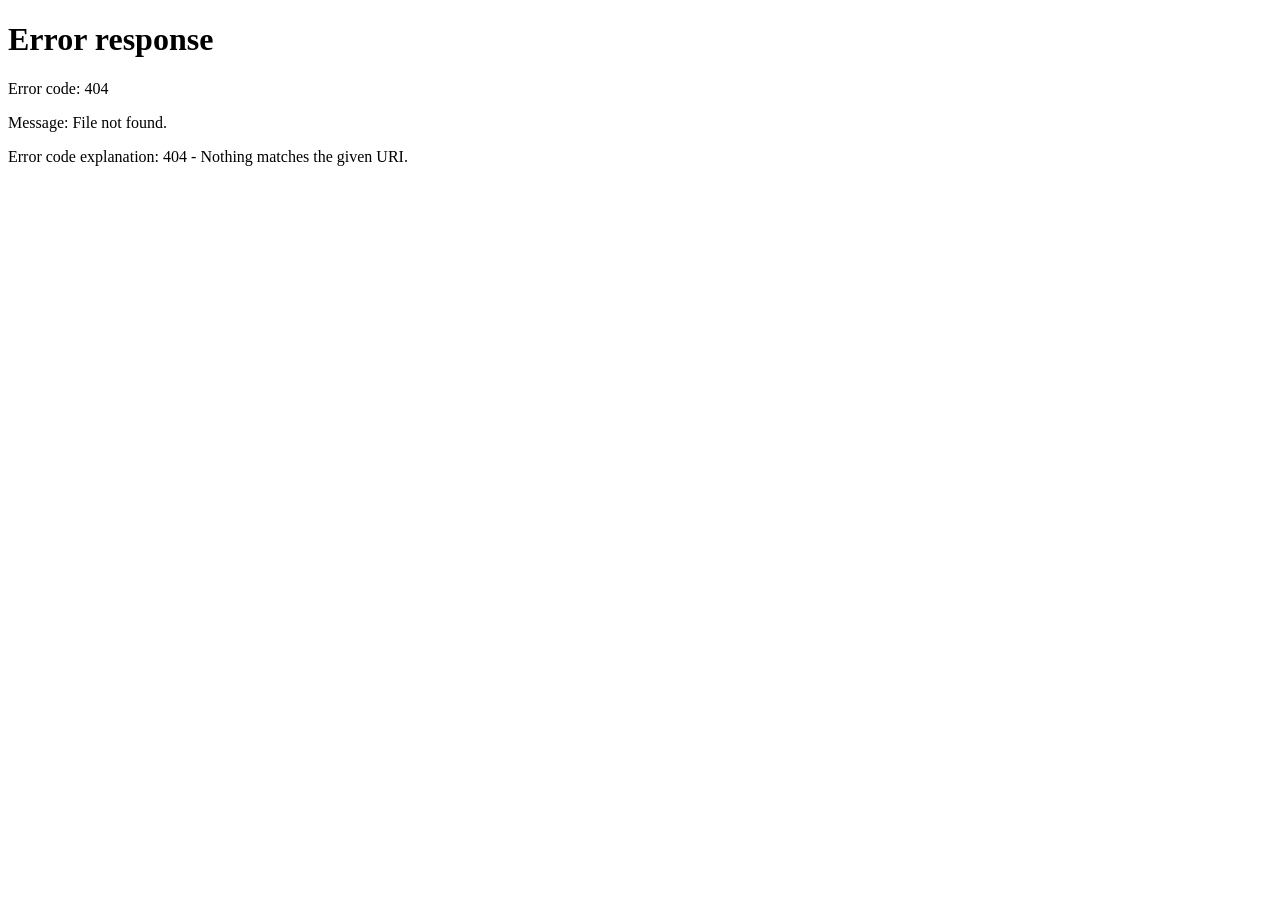
==== index.html @ 250879d9 "M154: Shift to Vertex AI Gemini 3.8 Flash, enforce dual-tier sliding window rate limits, and enable " ====
<!DOCTYPE html>
<html lang="en">

<head>
    <script src="gate-guard.js"></script>
    <meta charset="UTF-8">
    <meta name="viewport" content="width=device-width, initial-scale=1.0">
    <title>NerdTutors | Grade 12 Economics Tests</title>
    <link rel="preconnect" href="https://fonts.googleapis.com">
    <link rel="preconnect" href="https://fonts.gstatic.com" crossorigin>
    <link
        href="https://fonts.googleapis.com/css2?family=Inter:wght@300;400;500;600;700;800;900&family=Poppins:wght@400;500;600;700;800&display=swap"
        rel="stylesheet">
    <link rel="stylesheet" href="index.css">
</head>

<body>
    <!-- Login Modal Popup -->
    <div id="loginModal" class="login-modal hidden">
        <div class="modal-overlay" onclick="closeLoginModal()"></div>
        <div class="modal-container">
            <!-- Left Visual Side -->
            <div class="modal-visual">
                <div class="modal-3d-scene">
                    <div class="modal-shape modal-cube">
                        <div class="cube-face"></div>
                        <div class="cube-face"></div>
                        <div class="cube-face"></div>
                        <div class="cube-face"></div>
                        <div class="cube-face"></div>
                        <div class="cube-face"></div>
                    </div>
                    <div class="modal-shape modal-sphere"></div>
                    <div class="modal-shape modal-ring"></div>
                </div>

                <div class="modal-visual-content">
                    <div class="modal-visual-icon">🎓</div>
                    <h2>Welcome to NerdTutors</h2>
                    <p>Your gateway to mastering Grade 12 Economics with confidence</p>

                    <div class="modal-visual-features">
                        <div class="modal-feature-item">
                            <div class="modal-feature-icon">✓</div>
                            <span>AI-Powered Scanner</span>
                        </div>
                        <div class="modal-feature-item">
                            <div class="modal-feature-icon">✓</div>
                            <span>Handwriting Recognition</span>
                        </div>
                        <div class="modal-feature-item">
                            <div class="modal-feature-icon">✓</div>
                            <span>Detailed Rubric Evaluation</span>
                        </div>
                        <div class="modal-feature-item">
                            <div class="modal-feature-icon">✓</div>
                            <span>Track Scanned Marks</span>
                        </div>
                    </div>
                </div>
            </div>

            <!-- Right Form Side -->
            <div class="modal-content">
                <button class="modal-close-btn" onclick="closeLoginModal()">×</button>

                <div class="modal-header">
                    <h2>Sign In</h2>
                    <p>Continue your learning journey</p>
                </div>

                <div id="modalMessage" class="modal-message hidden"></div>

                <!-- Login Form -->
                <form id="modalLoginForm" class="modal-form">
                    <div class="input-group">
                        <label>Email Address</label>
                        <div class="input-wrapper">
                            <input type="email" id="modalEmail" placeholder="you@example.com" required>
                            <svg class="input-icon" width="20" height="20" viewBox="0 0 24 24" fill="none"
                                stroke="currentColor" stroke-width="2">
                                <path d="M4 4h16c1.1 0 2 .9 2 2v12c0 1.1-.9 2-2 2H4c-1.1 0-2-.9-2-2V6c0-1.1.9-2 2-2z">
                                </path>
                                <polyline points="22,6 12,13 2,6"></polyline>
                            </svg>
                        </div>
                    </div>
                    <div class="input-group">
                        <label>Password</label>
                        <div class="input-wrapper">
                            <input type="password" id="modalPassword" placeholder="Enter your password" required>
                            <svg class="input-icon" width="20" height="20" viewBox="0 0 24 24" fill="none"
                                stroke="currentColor" stroke-width="2">
                                <rect x="3" y="11" width="18" height="11" rx="2" ry="2"></rect>
                                <path d="M7 11V7a5 5 0 0 1 10 0v4"></path>
                            </svg>
                        </div>
                    </div>
                    <button type="submit" class="modal-btn-primary">
                        <span>Sign In</span>
                        <div class="btn-loader hidden"></div>
                    </button>
                </form>


                <p class="modal-footer-text">Don't have an account? <a href="#" onclick="showSignupForm()">Create
                        one</a></p>
            </div>
        </div>
    </div>

    <!-- Account Modal -->
    <div id="accountModal" class="account-modal hidden">
        <div class="modal-overlay" onclick="closeAccountModal()"></div>
        <div class="account-modal-container">
            <div class="account-header">
                <div class="account-header-decor">
                    <div class="account-decor-circle"></div>
                    <div class="account-decor-circle"></div>
                    <div class="account-decor-circle"></div>
                </div>
                <button class="account-close-btn" onclick="closeAccountModal()">×</button>
                <div class="account-header-content">
                    <div class="account-avatar" id="accountAvatar">
                        <span class="account-avatar-placeholder" id="accountAvatarPlaceholder">U</span>
                    </div>
                    <h3 class="account-name" id="accountName">User Name</h3>
                    <p class="account-email" id="accountEmail">user@example.com</p>
                </div>
            </div>

            <div class="account-body">
                <div class="account-stats">
                    <div class="account-stat-card">
                        <div class="account-stat-value" id="accountTestsTaken">0</div>
                        <div class="account-stat-label">Tests Taken</div>
                    </div>
                    <div class="account-stat-card">
                        <div class="account-stat-value" id="accountAvgScore">0%</div>
                        <div class="account-stat-label">Avg Score</div>
                    </div>
                    <div class="account-stat-card">
                        <div class="account-stat-value" id="accountStreak">0</div>
                        <div class="account-stat-label">Day Streak</div>
                    </div>
                </div>

                <div class="account-menu">
                    <a href="ocr-scan.html" class="account-menu-item">
                        <div class="account-menu-icon green">
                            <svg width="20" height="20" viewBox="0 0 24 24" fill="none" stroke="currentColor"
                                stroke-width="2">
                                <path
                                    d="M9 5H7a2 2 0 00-2 2v12a2 2 0 002 2h10a2 2 0 002-2V7a2 2 0 00-2-2h-2M9 5a2 2 0 002 2h2a2 2 0 002-2M9 5a2 2 0 012-2h2a2 2 0 012 2m-6 9l2 2 4-4" />
                            </svg>
                        </div>
                        <div class="account-menu-text">
                            <div class="account-menu-title">Scan an Exam</div>
                            <div class="account-menu-desc">Evaluate handwritten answers now</div>
                        </div>
                        <svg class="account-menu-arrow" width="20" height="20" viewBox="0 0 24 24" fill="none"
                            stroke="currentColor" stroke-width="2">
                            <path d="M9 18l6-6-6-6" />
                        </svg>
                    </a>

                    <a href="results.html" class="account-menu-item">
                        <div class="account-menu-icon orange">
                            <svg width="20" height="20" viewBox="0 0 24 24" fill="none" stroke="currentColor"
                                stroke-width="2">
                                <path d="M9 12l2 2 4-4m6 2a9 9 0 11-18 0 9 9 0 0118 0z" />
                            </svg>
                        </div>
                        <div class="account-menu-text">
                            <div class="account-menu-title">My Results</div>
                            <div class="account-menu-desc">View past test results</div>
                        </div>
                        <svg class="account-menu-arrow" width="20" height="20" viewBox="0 0 24 24" fill="none"
                            stroke="currentColor" stroke-width="2">
                            <path d="M9 18l6-6-6-6" />
                        </svg>
                    </a>
                </div>

                <button class="account-logout-btn" onclick="handleLogout()">
                    <svg width="20" height="20" viewBox="0 0 24 24" fill="none" stroke="currentColor" stroke-width="2">
                        <path
                            d="M17 16l4-4m0 0l-4-4m4 4H7m6 4v1a3 3 0 01-3 3H6a3 3 0 01-3-3V7a3 3 0 013-3h4a3 3 0 013 3v1" />
                    </svg>
                    Sign Out
                </button>
            </div>
        </div>
    </div>

    <!-- Navigation -->
    <nav class="navbar" id="navbar">
        <div class="navbar-container">
            <a href="#home" class="navbar-brand">
                <div class="brand-icon">🎓</div>
                <div class="brand-text">
                    <span class="brand-name">NerdTutors</span>
                    <span class="brand-tagline">GRADE 12 ECONOMICS</span>
                </div>
            </a>

            <div class="navbar-actions" id="navbarActions">
                <!-- Logged Out State -->
                <div id="loggedOutButtons">
                    <button class="btn btn-ghost" id="loginBtn">Login</button>
                    <button class="btn btn-primary" id="getStartedBtn">Get Started</button>
                </div>
                <!-- Logged In State -->
                <button class="account-btn hidden" id="accountBtn" onclick="showAccountModal()">
                    <div class="account-btn-avatar" id="navAvatarContainer">
                        <span id="navAvatarPlaceholder">U</span>
                    </div>
                    <span class="account-btn-name" id="navUserName">User</span>
                    <svg class="account-btn-dropdown" width="16" height="16" viewBox="0 0 24 24" fill="none"
                        stroke="currentColor" stroke-width="2">
                        <path d="M6 9l6 6 6-6" />
                    </svg>
                </button>
            </div>

            <button class="mobile-toggle" id="mobileToggle">
                <span></span>
                <span></span>
                <span></span>
            </button>
        </div>
    </nav>

    <!-- Overlay for mobile menu -->
    <div class="overlay" id="overlay"></div>

    <!-- Decorative Floating Shapes -->
    <div class="floating-shapes">
        <div class="floating-shape shape-1"></div>
        <div class="floating-shape shape-2"></div>
        <div class="floating-shape shape-3"></div>
    </div>

    <!-- Custom CSS for Revamped Hero Layout -->
    <style>
        .main-content {
            padding-top: 6rem;
            padding-bottom: 6rem;
        }
        @keyframes scanAnimation {
            0% { top: 5%; opacity: 0; }
            10% { opacity: 1; }
            90% { opacity: 1; }
            100% { top: 95%; opacity: 0; }
        }
        @media (max-width: 968px) {
            .main-container {
                flex-direction: column !important;
                text-align: center;
                gap: 3rem !important;
                padding: 1rem !important;
            }
            .hero-info {
                align-items: center !important;
                text-align: center !important;
            }
            .hero-features {
                align-items: flex-start;
                max-width: 500px;
                margin: 0 auto 2rem auto;
            }
        }
    </style>

    <!-- Main Content Section -->
    <main class="main-content" id="home">
        <div class="main-container" style="display: flex; flex-direction: row; align-items: center; justify-content: space-between; gap: 4rem; max-width: 1200px; width: 100%; padding: 2rem 0;">
            <!-- Left Side: Hero Info -->
            <div class="hero-info" style="flex: 1.1; display: flex; flex-direction: column; align-items: flex-start; text-align: left;">
                <div class="header-badge" style="margin-bottom: 1.5rem;">
                    <span class="badge-icon">🎓</span>
                    <span>NerdTutors AI Evaluation</span>
                </div>
                <h1 class="page-title" style="margin-bottom: 1.5rem; line-height: 1.15; font-size: clamp(2.2rem, 4.5vw, 3.5rem); font-weight: 800;">
                    AI-Powered <span class="text-gradient">Handwritten</span> Exam Grading
                </h1>
                <p class="page-description" style="margin-bottom: 2rem; max-width: 100%; font-size: 1.15rem; line-height: 1.6; color: var(--gray);">
                    Upload photos of your handwritten answer sheets. Our advanced AI instantly transcribes your handwriting, calculates scores, and provides detailed suggestions mapped strictly to official grading rubrics.
                </p>
                
                <div class="hero-features" style="display: flex; flex-direction: column; gap: 1rem; margin-bottom: 2.5rem; width: 100%;">
                    <div style="display: flex; align-items: center; gap: 0.75rem; font-size: 1.05rem; color: var(--dark-light);">
                        <span style="background: #e0e7ff; color: #4f46e5; border-radius: 50%; width: 28px; height: 28px; display: flex; align-items: center; justify-content: center; font-weight: bold; flex-shrink: 0; font-size: 0.9rem;">✓</span>
                        <span><strong>Instant Scan:</strong> Snap photos of your sheets and upload them directly</span>
                    </div>
                    <div style="display: flex; align-items: center; gap: 0.75rem; font-size: 1.05rem; color: var(--dark-light);">
                        <span style="background: #e0e7ff; color: #4f46e5; border-radius: 50%; width: 28px; height: 28px; display: flex; align-items: center; justify-content: center; font-weight: bold; flex-shrink: 0; font-size: 0.9rem;">✓</span>
                        <span><strong>Handwriting Transcription:</strong> AI transcribes cursive or printed text automatically</span>
                    </div>
                    <div style="display: flex; align-items: center; gap: 0.75rem; font-size: 1.05rem; color: var(--dark-light);">
                        <span style="background: #e0e7ff; color: #4f46e5; border-radius: 50%; width: 28px; height: 28px; display: flex; align-items: center; justify-content: center; font-weight: bold; flex-shrink: 0; font-size: 0.9rem;">✓</span>
                        <span><strong>Rubric Evaluation:</strong> Scores are mapped strictly to the marking scheme</span>
                    </div>
                </div>

                <a href="ocr-scan.html" class="btn btn-primary" style="padding: 1rem 2.5rem; font-size: 1.1rem; border-radius: 14px; background: linear-gradient(135deg, #4f46e5 0%, #3b82f6 100%); text-decoration: none; display: inline-flex; align-items: center; gap: 0.75rem; box-shadow: 0 10px 20px rgba(79, 70, 229, 0.3); transition: all 0.2s ease;">
                    <span>Start Evaluating Answer Sheet</span>
                    <svg width="20" height="20" viewBox="0 0 24 24" fill="none" stroke="currentColor" stroke-width="2.5">
                        <path d="M5 12h14M12 5l7 7-7 7" />
                    </svg>
                </a>
            </div>

            <!-- Right Side: Beautiful App Preview Mockup -->
            <div class="hero-visual" style="flex: 0.9; position: relative; display: flex; justify-content: center; align-items: center; padding: 2rem 0;">
                <!-- Decorative glow backdrops -->
                <div style="position: absolute; width: 400px; height: 400px; background: radial-gradient(circle, rgba(99,102,241,0.15) 0%, transparent 70%); filter: blur(30px); z-index: -1;"></div>
                
                <!-- Main Mockup Container -->
                <div style="background: white; border: 1px solid #edf2f7; border-radius: 24px; padding: 2rem; box-shadow: var(--shadow-xl); width: 100%; max-width: 440px; position: relative; overflow: hidden; transform: rotate(1deg); transition: all 0.3s ease;">
                    
                    <!-- App Interface Header -->
                    <div style="display: flex; justify-content: space-between; align-items: center; margin-bottom: 1.5rem; border-bottom: 1px solid #f1f5f9; padding-bottom: 1rem;">
                        <div style="display: flex; gap: 0.35rem;">
                            <span style="width: 10px; height: 10px; border-radius: 50%; background: #ef4444;"></span>
                            <span style="width: 10px; height: 10px; border-radius: 50%; background: #f59e0b;"></span>
                            <span style="width: 10px; height: 10px; border-radius: 50%; background: #10b981;"></span>
                        </div>
                        <span style="background: #e0e7ff; color: #4f46e5; font-size: 0.75rem; font-weight: 700; padding: 0.25rem 0.6rem; border-radius: 20px; letter-spacing: 0.5px;">AI SCANNER ACTIVE</span>
                    </div>

                    <!-- Simulated Paper Scan Section -->
                    <div style="background: #fcfcf9; border: 1px dashed #cbd5e1; border-radius: 12px; padding: 1.25rem; margin-bottom: 1.5rem; position: relative; overflow: hidden;">
                        <!-- Scan effect line -->
                        <div style="position: absolute; left: 0; right: 0; height: 3px; background: linear-gradient(90deg, transparent, #4f46e5, transparent); top: 0%; animation: scanAnimation 3.5s linear infinite;"></div>
                        
                        <div style="font-family: 'Courier New', Courier, monospace; color: #475569; font-size: 0.85rem; line-height: 1.45;">
                            <div style="font-weight: bold; border-bottom: 1px solid #e2e8f0; padding-bottom: 0.25rem; margin-bottom: 0.5rem; color: #64748b; font-family: sans-serif;">Student's Answer Sheet:</div>
                            <span style="text-decoration: underline; text-decoration-color: #cbd5e0; text-underline-offset: 4px;">Crowding out refers to when the government borrows money to finance spending, which raises interest rates. Higher interest rates then reduce private investment because borrowing becomes too expensive for companies.</span>
                        </div>
                    </div>

                    <!-- Simulated Evaluation Result Card -->
                    <div style="background: #eff6ff; border: 1px solid #bfdbfe; border-radius: 16px; padding: 1.25rem; box-shadow: 0 8px 16px rgba(59, 130, 246, 0.12); transform: rotate(-2deg) translateY(10px) translateX(-10px); z-index: 2; border-left: 5px solid #3b82f6;">
                        <div style="display: flex; justify-content: space-between; align-items: center; margin-bottom: 0.75rem;">
                            <strong style="color: #1e3a8a; font-size: 0.9rem; font-family: 'Poppins', sans-serif;">🤖 AI Rubric Analysis</strong>
                            <span style="background: #dbeafe; color: #1e40af; font-weight: 800; font-size: 0.9rem; padding: 0.25rem 0.75rem; border-radius: 50px; white-space: nowrap;">3 / 3 Marks</span>
                        </div>
                        <p style="color: #1e3a8a; font-size: 0.825rem; line-height: 1.45; margin: 0;">
                            <strong>Feedback:</strong> Perfect definition. Correctly identified government borrowing, interest rate mechanism, and reduction in private investment.
                        </p>
                    </div>

                </div>
            </div>
        </div>
    </main>

    <!-- Footer -->
    <footer class="footer">
        <div class="footer-container">
            <div class="footer-content">
                <div class="footer-brand">
                    <div class="footer-logo">
                        <div class="footer-logo-icon">🎓</div>
                        <div class="footer-brand-name">NerdTutors</div>
                    </div>
                    <p class="footer-description">
                        Empowering Grade 12 students with comprehensive economics tests and intelligent practice
                        systems.
                    </p>
                </div>

                <div class="footer-column">
                    <h4>Quick Links</h4>
                    <div class="footer-links">
                        <a href="#home" class="footer-link">Home</a>
                        <a href="ocr-scan.html" class="footer-link">AI Scanner</a>
                        <a href="./admin.html" class="footer-link">Admin</a>
                    </div>
                </div>
            </div>

            <div class="footer-bottom">
                <p>&copy; 2025 NerdTutors. All rights reserved. Made with ❤️ for Economics Students.</p>
            </div>
        </div>
    </footer>

    <!-- JavaScript -->
    <script type="module" src="index.js"></script>
</body>

</html>
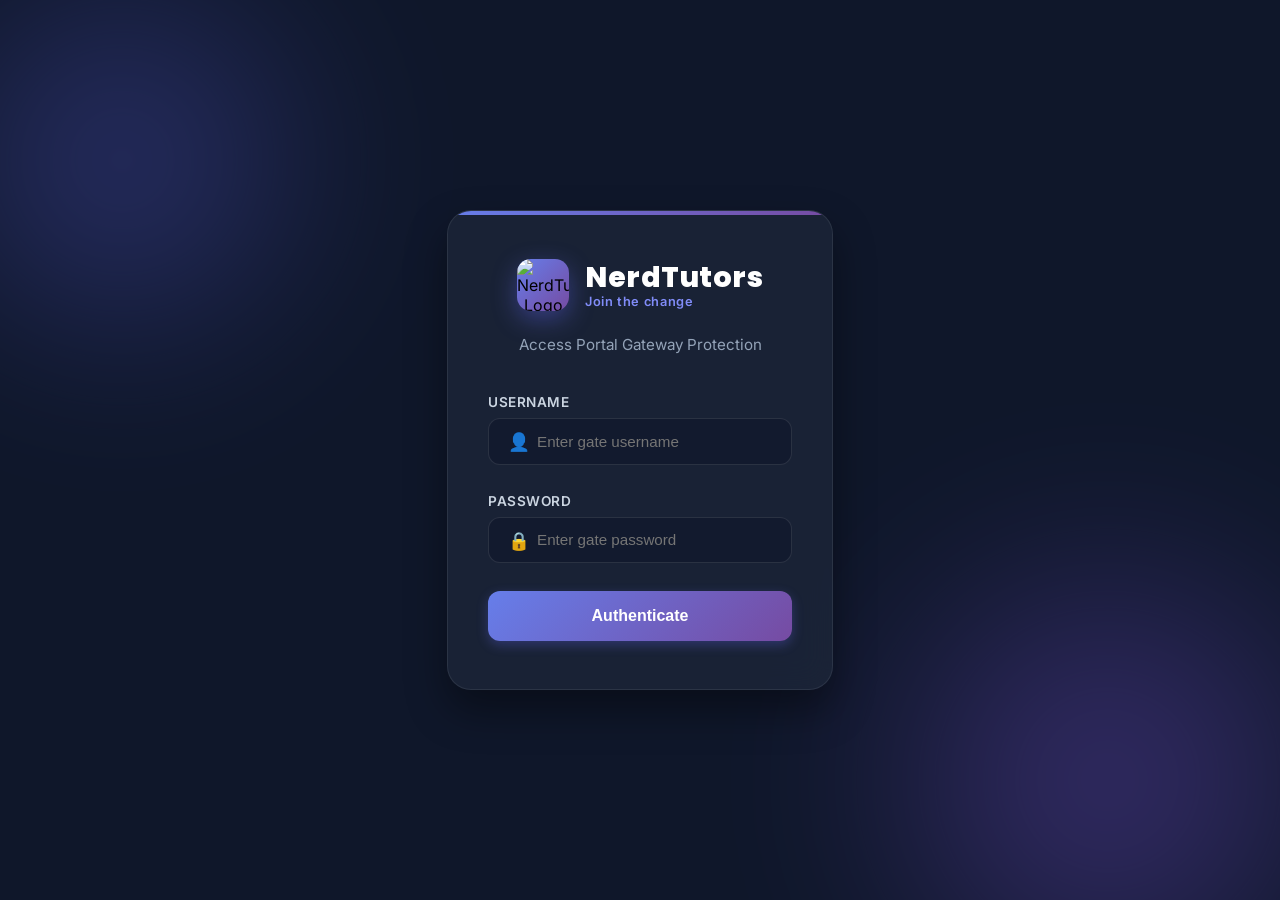
==== commit a476f6ef: "M180: Attempt site-wide branding and logo updates via upload" ====
--- a/index.html
+++ b/index.html
@@ -5,7 +5,8 @@
     <script src="gate-guard.js"></script>
     <meta charset="UTF-8">
     <meta name="viewport" content="width=device-width, initial-scale=1.0">
-    <title>NerdTutors | Grade 12 Economics Tests</title>
+    <title>NerdTutors | Join the change</title>
+    <link rel="icon" type="image/png" href="assets/images/logo.png">
     <link rel="preconnect" href="https://fonts.googleapis.com">
     <link rel="preconnect" href="https://fonts.gstatic.com" crossorigin>
     <link
@@ -35,9 +36,11 @@
                 </div>
 
                 <div class="modal-visual-content">
-                    <div class="modal-visual-icon">🎓</div>
+                    <div class="modal-visual-icon">
+                        <img src="assets/images/logo.png" alt="NerdTutors Logo" style="width: 72px; height: 72px; border-radius: 18px; box-shadow: 0 8px 24px rgba(0,0,0,0.25); object-fit: cover;">
+                    </div>
                     <h2>Welcome to NerdTutors</h2>
-                    <p>Your gateway to mastering Grade 12 Economics with confidence</p>
+                    <p>Join the change with confidence</p>
 
                     <div class="modal-visual-features">
                         <div class="modal-feature-item">
@@ -197,10 +200,12 @@
     <nav class="navbar" id="navbar">
         <div class="navbar-container">
             <a href="#home" class="navbar-brand">
-                <div class="brand-icon">🎓</div>
+                <div class="brand-icon">
+                    <img src="assets/images/logo.png" alt="NerdTutors Logo" class="brand-logo-img">
+                </div>
                 <div class="brand-text">
                     <span class="brand-name">NerdTutors</span>
-                    <span class="brand-tagline">GRADE 12 ECONOMICS</span>
+                    <span class="brand-tagline">Join the change</span>
                 </div>
             </a>
 
@@ -278,7 +283,7 @@
             <!-- Left Side: Hero Info -->
             <div class="hero-info" style="flex: 1.1; display: flex; flex-direction: column; align-items: flex-start; text-align: left;">
                 <div class="header-badge" style="margin-bottom: 1.5rem;">
-                    <span class="badge-icon">🎓</span>
+                    <span class="badge-icon"><img src="assets/images/logo.png" alt="Logo" style="width: 18px; height: 18px; border-radius: 4px; object-fit: cover; vertical-align: middle;"></span>
                     <span>NerdTutors AI Evaluation</span>
                 </div>
                 <h1 class="page-title" style="margin-bottom: 1.5rem; line-height: 1.15; font-size: clamp(2.2rem, 4.5vw, 3.5rem); font-weight: 800;">
@@ -362,7 +367,9 @@
             <div class="footer-content">
                 <div class="footer-brand">
                     <div class="footer-logo">
-                        <div class="footer-logo-icon">🎓</div>
+                        <div class="footer-logo-icon">
+                            <img src="assets/images/logo.png" alt="NerdTutors Logo" class="brand-logo-img">
+                        </div>
                         <div class="footer-brand-name">NerdTutors</div>
                     </div>
                     <p class="footer-description">
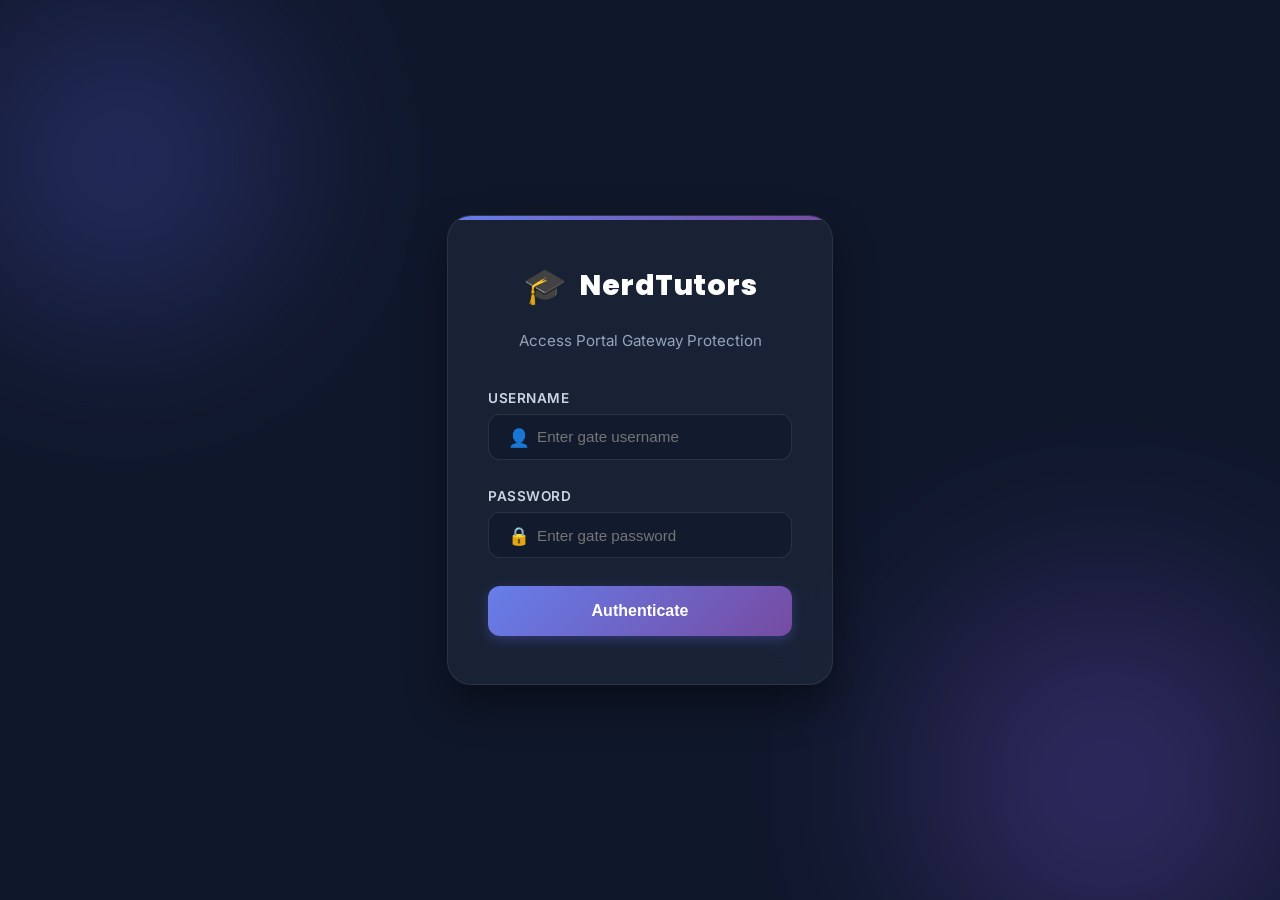
==== commit ca503381: "M181: Revert branding changes and restore clobbered Gate Keys & Matrix features" ====
--- a/index.html
+++ b/index.html
@@ -5,8 +5,7 @@
     <script src="gate-guard.js"></script>
     <meta charset="UTF-8">
     <meta name="viewport" content="width=device-width, initial-scale=1.0">
-    <title>NerdTutors | Join the change</title>
-    <link rel="icon" type="image/png" href="assets/images/logo.png">
+    <title>NerdTutors | Grade 12 Economics Tests</title>
     <link rel="preconnect" href="https://fonts.googleapis.com">
     <link rel="preconnect" href="https://fonts.gstatic.com" crossorigin>
     <link
@@ -36,11 +35,9 @@
                 </div>
 
                 <div class="modal-visual-content">
-                    <div class="modal-visual-icon">
-                        <img src="assets/images/logo.png" alt="NerdTutors Logo" style="width: 72px; height: 72px; border-radius: 18px; box-shadow: 0 8px 24px rgba(0,0,0,0.25); object-fit: cover;">
-                    </div>
+                    <div class="modal-visual-icon">🎓</div>
                     <h2>Welcome to NerdTutors</h2>
-                    <p>Join the change with confidence</p>
+                    <p>Your gateway to mastering Grade 12 Economics with confidence</p>
 
                     <div class="modal-visual-features">
                         <div class="modal-feature-item">
@@ -200,12 +197,10 @@
     <nav class="navbar" id="navbar">
         <div class="navbar-container">
             <a href="#home" class="navbar-brand">
-                <div class="brand-icon">
-                    <img src="assets/images/logo.png" alt="NerdTutors Logo" class="brand-logo-img">
-                </div>
+                <div class="brand-icon">🎓</div>
                 <div class="brand-text">
                     <span class="brand-name">NerdTutors</span>
-                    <span class="brand-tagline">Join the change</span>
+                    <span class="brand-tagline">GRADE 12 ECONOMICS</span>
                 </div>
             </a>
 
@@ -283,7 +278,7 @@
             <!-- Left Side: Hero Info -->
             <div class="hero-info" style="flex: 1.1; display: flex; flex-direction: column; align-items: flex-start; text-align: left;">
                 <div class="header-badge" style="margin-bottom: 1.5rem;">
-                    <span class="badge-icon"><img src="assets/images/logo.png" alt="Logo" style="width: 18px; height: 18px; border-radius: 4px; object-fit: cover; vertical-align: middle;"></span>
+                    <span class="badge-icon">🎓</span>
                     <span>NerdTutors AI Evaluation</span>
                 </div>
                 <h1 class="page-title" style="margin-bottom: 1.5rem; line-height: 1.15; font-size: clamp(2.2rem, 4.5vw, 3.5rem); font-weight: 800;">
@@ -367,9 +362,7 @@
             <div class="footer-content">
                 <div class="footer-brand">
                     <div class="footer-logo">
-                        <div class="footer-logo-icon">
-                            <img src="assets/images/logo.png" alt="NerdTutors Logo" class="brand-logo-img">
-                        </div>
+                        <div class="footer-logo-icon">🎓</div>
                         <div class="footer-brand-name">NerdTutors</div>
                     </div>
                     <p class="footer-description">
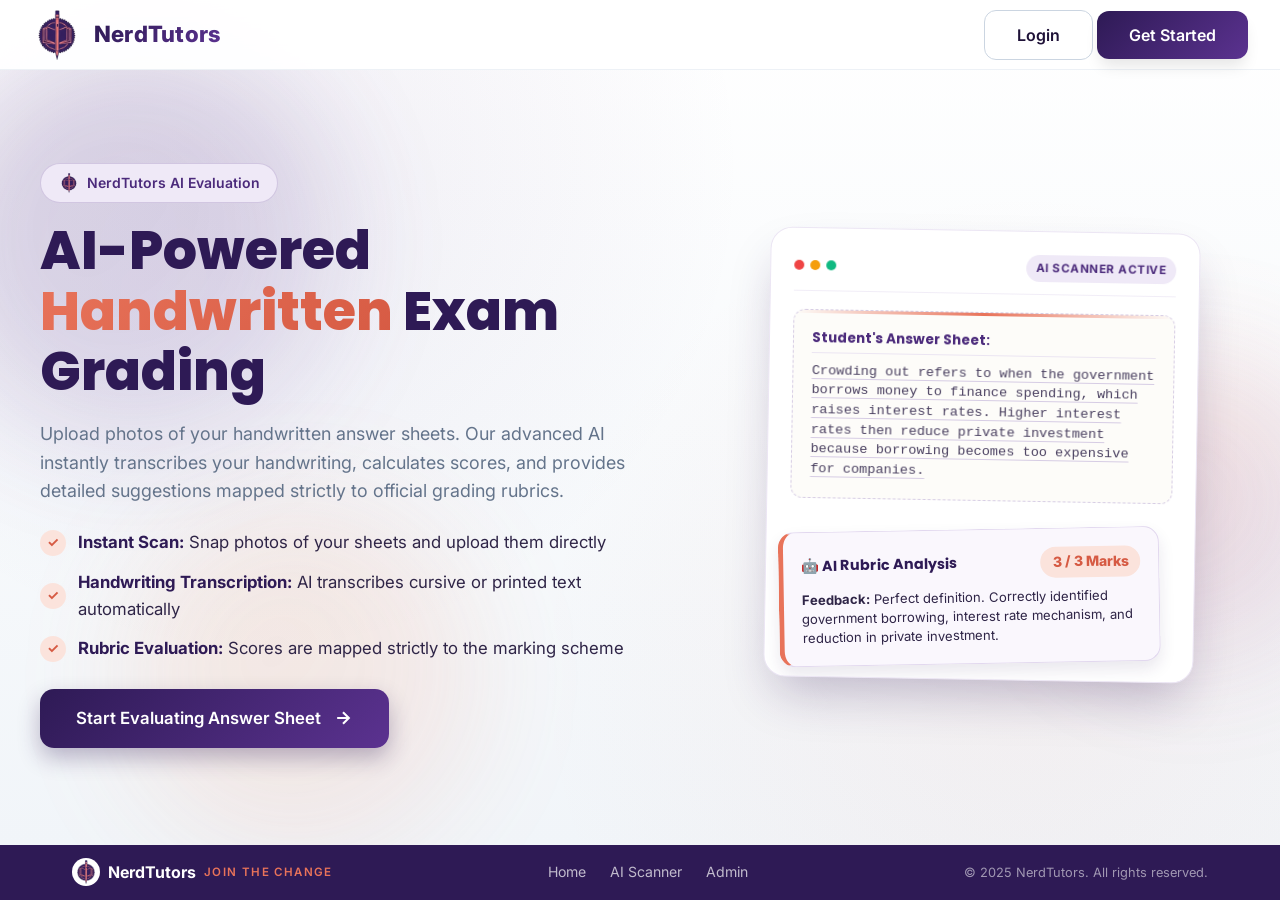
==== commit 9429330e: "Home page brand refresh: new logo, purple/coral palette, fits in one screen - New NerdTutors logo (p" ====
--- a/index.html
+++ b/index.html
@@ -1,394 +1,336 @@
-<!DOCTYPE html>
-<html lang="en">
-
-<head>
-    <script src="gate-guard.js"></script>
-    <meta charset="UTF-8">
-    <meta name="viewport" content="width=device-width, initial-scale=1.0">
-    <title>NerdTutors | Grade 12 Economics Tests</title>
-    <link rel="preconnect" href="https://fonts.googleapis.com">
-    <link rel="preconnect" href="https://fonts.gstatic.com" crossorigin>
-    <link
-        href="https://fonts.googleapis.com/css2?family=Inter:wght@300;400;500;600;700;800;900&family=Poppins:wght@400;500;600;700;800&display=swap"
-        rel="stylesheet">
-    <link rel="stylesheet" href="index.css">
-</head>
-
-<body>
-    <!-- Login Modal Popup -->
-    <div id="loginModal" class="login-modal hidden">
-        <div class="modal-overlay" onclick="closeLoginModal()"></div>
-        <div class="modal-container">
-            <!-- Left Visual Side -->
-            <div class="modal-visual">
-                <div class="modal-3d-scene">
-                    <div class="modal-shape modal-cube">
-                        <div class="cube-face"></div>
-                        <div class="cube-face"></div>
-                        <div class="cube-face"></div>
-                        <div class="cube-face"></div>
-                        <div class="cube-face"></div>
-                        <div class="cube-face"></div>
-                    </div>
-                    <div class="modal-shape modal-sphere"></div>
-                    <div class="modal-shape modal-ring"></div>
-                </div>
-
-                <div class="modal-visual-content">
-                    <div class="modal-visual-icon">🎓</div>
-                    <h2>Welcome to NerdTutors</h2>
-                    <p>Your gateway to mastering Grade 12 Economics with confidence</p>
-
-                    <div class="modal-visual-features">
-                        <div class="modal-feature-item">
-                            <div class="modal-feature-icon">✓</div>
-                            <span>AI-Powered Scanner</span>
-                        </div>
-                        <div class="modal-feature-item">
-                            <div class="modal-feature-icon">✓</div>
-                            <span>Handwriting Recognition</span>
-                        </div>
-                        <div class="modal-feature-item">
-                            <div class="modal-feature-icon">✓</div>
-                            <span>Detailed Rubric Evaluation</span>
-                        </div>
-                        <div class="modal-feature-item">
-                            <div class="modal-feature-icon">✓</div>
-                            <span>Track Scanned Marks</span>
-                        </div>
-                    </div>
-                </div>
-            </div>
-
-            <!-- Right Form Side -->
-            <div class="modal-content">
-                <button class="modal-close-btn" onclick="closeLoginModal()">×</button>
-
-                <div class="modal-header">
-                    <h2>Sign In</h2>
-                    <p>Continue your learning journey</p>
-                </div>
-
-                <div id="modalMessage" class="modal-message hidden"></div>
-
-                <!-- Login Form -->
-                <form id="modalLoginForm" class="modal-form">
-                    <div class="input-group">
-                        <label>Email Address</label>
-                        <div class="input-wrapper">
-                            <input type="email" id="modalEmail" placeholder="you@example.com" required>
-                            <svg class="input-icon" width="20" height="20" viewBox="0 0 24 24" fill="none"
-                                stroke="currentColor" stroke-width="2">
-                                <path d="M4 4h16c1.1 0 2 .9 2 2v12c0 1.1-.9 2-2 2H4c-1.1 0-2-.9-2-2V6c0-1.1.9-2 2-2z">
-                                </path>
-                                <polyline points="22,6 12,13 2,6"></polyline>
-                            </svg>
-                        </div>
-                    </div>
-                    <div class="input-group">
-                        <label>Password</label>
-                        <div class="input-wrapper">
-                            <input type="password" id="modalPassword" placeholder="Enter your password" required>
-                            <svg class="input-icon" width="20" height="20" viewBox="0 0 24 24" fill="none"
-                                stroke="currentColor" stroke-width="2">
-                                <rect x="3" y="11" width="18" height="11" rx="2" ry="2"></rect>
-                                <path d="M7 11V7a5 5 0 0 1 10 0v4"></path>
-                            </svg>
-                        </div>
-                    </div>
-                    <button type="submit" class="modal-btn-primary">
-                        <span>Sign In</span>
-                        <div class="btn-loader hidden"></div>
-                    </button>
-                </form>
-
-
-                <p class="modal-footer-text">Don't have an account? <a href="#" onclick="showSignupForm()">Create
-                        one</a></p>
-            </div>
-        </div>
-    </div>
-
-    <!-- Account Modal -->
-    <div id="accountModal" class="account-modal hidden">
-        <div class="modal-overlay" onclick="closeAccountModal()"></div>
-        <div class="account-modal-container">
-            <div class="account-header">
-                <div class="account-header-decor">
-                    <div class="account-decor-circle"></div>
-                    <div class="account-decor-circle"></div>
-                    <div class="account-decor-circle"></div>
-                </div>
-                <button class="account-close-btn" onclick="closeAccountModal()">×</button>
-                <div class="account-header-content">
-                    <div class="account-avatar" id="accountAvatar">
-                        <span class="account-avatar-placeholder" id="accountAvatarPlaceholder">U</span>
-                    </div>
-                    <h3 class="account-name" id="accountName">User Name</h3>
-                    <p class="account-email" id="accountEmail">user@example.com</p>
-                </div>
-            </div>
-
-            <div class="account-body">
-                <div class="account-stats">
-                    <div class="account-stat-card">
-                        <div class="account-stat-value" id="accountTestsTaken">0</div>
-                        <div class="account-stat-label">Tests Taken</div>
-                    </div>
-                    <div class="account-stat-card">
-                        <div class="account-stat-value" id="accountAvgScore">0%</div>
-                        <div class="account-stat-label">Avg Score</div>
-                    </div>
-                    <div class="account-stat-card">
-                        <div class="account-stat-value" id="accountStreak">0</div>
-                        <div class="account-stat-label">Day Streak</div>
-                    </div>
-                </div>
-
-                <div class="account-menu">
-                    <a href="ocr-scan.html" class="account-menu-item">
-                        <div class="account-menu-icon green">
-                            <svg width="20" height="20" viewBox="0 0 24 24" fill="none" stroke="currentColor"
-                                stroke-width="2">
-                                <path
-                                    d="M9 5H7a2 2 0 00-2 2v12a2 2 0 002 2h10a2 2 0 002-2V7a2 2 0 00-2-2h-2M9 5a2 2 0 002 2h2a2 2 0 002-2M9 5a2 2 0 012-2h2a2 2 0 012 2m-6 9l2 2 4-4" />
-                            </svg>
-                        </div>
-                        <div class="account-menu-text">
-                            <div class="account-menu-title">Scan an Exam</div>
-                            <div class="account-menu-desc">Evaluate handwritten answers now</div>
-                        </div>
-                        <svg class="account-menu-arrow" width="20" height="20" viewBox="0 0 24 24" fill="none"
-                            stroke="currentColor" stroke-width="2">
-                            <path d="M9 18l6-6-6-6" />
-                        </svg>
-                    </a>
-
-                    <a href="results.html" class="account-menu-item">
-                        <div class="account-menu-icon orange">
-                            <svg width="20" height="20" viewBox="0 0 24 24" fill="none" stroke="currentColor"
-                                stroke-width="2">
-                                <path d="M9 12l2 2 4-4m6 2a9 9 0 11-18 0 9 9 0 0118 0z" />
-                            </svg>
-                        </div>
-                        <div class="account-menu-text">
-                            <div class="account-menu-title">My Results</div>
-                            <div class="account-menu-desc">View past test results</div>
-                        </div>
-                        <svg class="account-menu-arrow" width="20" height="20" viewBox="0 0 24 24" fill="none"
-                            stroke="currentColor" stroke-width="2">
-                            <path d="M9 18l6-6-6-6" />
-                        </svg>
-                    </a>
-                </div>
-
-                <button class="account-logout-btn" onclick="handleLogout()">
-                    <svg width="20" height="20" viewBox="0 0 24 24" fill="none" stroke="currentColor" stroke-width="2">
-                        <path
-                            d="M17 16l4-4m0 0l-4-4m4 4H7m6 4v1a3 3 0 01-3 3H6a3 3 0 01-3-3V7a3 3 0 013-3h4a3 3 0 013 3v1" />
-                    </svg>
-                    Sign Out
-                </button>
-            </div>
-        </div>
-    </div>
-
-    <!-- Navigation -->
-    <nav class="navbar" id="navbar">
-        <div class="navbar-container">
-            <a href="#home" class="navbar-brand">
-                <div class="brand-icon">🎓</div>
-                <div class="brand-text">
-                    <span class="brand-name">NerdTutors</span>
-                    <span class="brand-tagline">GRADE 12 ECONOMICS</span>
-                </div>
-            </a>
-
-            <div class="navbar-actions" id="navbarActions">
-                <!-- Logged Out State -->
-                <div id="loggedOutButtons">
-                    <button class="btn btn-ghost" id="loginBtn">Login</button>
-                    <button class="btn btn-primary" id="getStartedBtn">Get Started</button>
-                </div>
-                <!-- Logged In State -->
-                <button class="account-btn hidden" id="accountBtn" onclick="showAccountModal()">
-                    <div class="account-btn-avatar" id="navAvatarContainer">
-                        <span id="navAvatarPlaceholder">U</span>
-                    </div>
-                    <span class="account-btn-name" id="navUserName">User</span>
-                    <svg class="account-btn-dropdown" width="16" height="16" viewBox="0 0 24 24" fill="none"
-                        stroke="currentColor" stroke-width="2">
-                        <path d="M6 9l6 6 6-6" />
-                    </svg>
-                </button>
-            </div>
-
-            <button class="mobile-toggle" id="mobileToggle">
-                <span></span>
-                <span></span>
-                <span></span>
-            </button>
-        </div>
-    </nav>
-
-    <!-- Overlay for mobile menu -->
-    <div class="overlay" id="overlay"></div>
-
-    <!-- Decorative Floating Shapes -->
-    <div class="floating-shapes">
-        <div class="floating-shape shape-1"></div>
-        <div class="floating-shape shape-2"></div>
-        <div class="floating-shape shape-3"></div>
-    </div>
-
-    <!-- Custom CSS for Revamped Hero Layout -->
-    <style>
-        .main-content {
-            padding-top: 6rem;
-            padding-bottom: 6rem;
-        }
-        @keyframes scanAnimation {
-            0% { top: 5%; opacity: 0; }
-            10% { opacity: 1; }
-            90% { opacity: 1; }
-            100% { top: 95%; opacity: 0; }
-        }
-        @media (max-width: 968px) {
-            .main-container {
-                flex-direction: column !important;
-                text-align: center;
-                gap: 3rem !important;
-                padding: 1rem !important;
-            }
-            .hero-info {
-                align-items: center !important;
-                text-align: center !important;
-            }
-            .hero-features {
-                align-items: flex-start;
-                max-width: 500px;
-                margin: 0 auto 2rem auto;
-            }
-        }
-    </style>
-
-    <!-- Main Content Section -->
-    <main class="main-content" id="home">
-        <div class="main-container" style="display: flex; flex-direction: row; align-items: center; justify-content: space-between; gap: 4rem; max-width: 1200px; width: 100%; padding: 2rem 0;">
-            <!-- Left Side: Hero Info -->
-            <div class="hero-info" style="flex: 1.1; display: flex; flex-direction: column; align-items: flex-start; text-align: left;">
-                <div class="header-badge" style="margin-bottom: 1.5rem;">
-                    <span class="badge-icon">🎓</span>
-                    <span>NerdTutors AI Evaluation</span>
-                </div>
-                <h1 class="page-title" style="margin-bottom: 1.5rem; line-height: 1.15; font-size: clamp(2.2rem, 4.5vw, 3.5rem); font-weight: 800;">
-                    AI-Powered <span class="text-gradient">Handwritten</span> Exam Grading
-                </h1>
-                <p class="page-description" style="margin-bottom: 2rem; max-width: 100%; font-size: 1.15rem; line-height: 1.6; color: var(--gray);">
-                    Upload photos of your handwritten answer sheets. Our advanced AI instantly transcribes your handwriting, calculates scores, and provides detailed suggestions mapped strictly to official grading rubrics.
-                </p>
-                
-                <div class="hero-features" style="display: flex; flex-direction: column; gap: 1rem; margin-bottom: 2.5rem; width: 100%;">
-                    <div style="display: flex; align-items: center; gap: 0.75rem; font-size: 1.05rem; color: var(--dark-light);">
-                        <span style="background: #e0e7ff; color: #4f46e5; border-radius: 50%; width: 28px; height: 28px; display: flex; align-items: center; justify-content: center; font-weight: bold; flex-shrink: 0; font-size: 0.9rem;">✓</span>
-                        <span><strong>Instant Scan:</strong> Snap photos of your sheets and upload them directly</span>
-                    </div>
-                    <div style="display: flex; align-items: center; gap: 0.75rem; font-size: 1.05rem; color: var(--dark-light);">
-                        <span style="background: #e0e7ff; color: #4f46e5; border-radius: 50%; width: 28px; height: 28px; display: flex; align-items: center; justify-content: center; font-weight: bold; flex-shrink: 0; font-size: 0.9rem;">✓</span>
-                        <span><strong>Handwriting Transcription:</strong> AI transcribes cursive or printed text automatically</span>
-                    </div>
-                    <div style="display: flex; align-items: center; gap: 0.75rem; font-size: 1.05rem; color: var(--dark-light);">
-                        <span style="background: #e0e7ff; color: #4f46e5; border-radius: 50%; width: 28px; height: 28px; display: flex; align-items: center; justify-content: center; font-weight: bold; flex-shrink: 0; font-size: 0.9rem;">✓</span>
-                        <span><strong>Rubric Evaluation:</strong> Scores are mapped strictly to the marking scheme</span>
-                    </div>
-                </div>
-
-                <a href="ocr-scan.html" class="btn btn-primary" style="padding: 1rem 2.5rem; font-size: 1.1rem; border-radius: 14px; background: linear-gradient(135deg, #4f46e5 0%, #3b82f6 100%); text-decoration: none; display: inline-flex; align-items: center; gap: 0.75rem; box-shadow: 0 10px 20px rgba(79, 70, 229, 0.3); transition: all 0.2s ease;">
-                    <span>Start Evaluating Answer Sheet</span>
-                    <svg width="20" height="20" viewBox="0 0 24 24" fill="none" stroke="currentColor" stroke-width="2.5">
-                        <path d="M5 12h14M12 5l7 7-7 7" />
-                    </svg>
-                </a>
-            </div>
-
-            <!-- Right Side: Beautiful App Preview Mockup -->
-            <div class="hero-visual" style="flex: 0.9; position: relative; display: flex; justify-content: center; align-items: center; padding: 2rem 0;">
-                <!-- Decorative glow backdrops -->
-                <div style="position: absolute; width: 400px; height: 400px; background: radial-gradient(circle, rgba(99,102,241,0.15) 0%, transparent 70%); filter: blur(30px); z-index: -1;"></div>
-                
-                <!-- Main Mockup Container -->
-                <div style="background: white; border: 1px solid #edf2f7; border-radius: 24px; padding: 2rem; box-shadow: var(--shadow-xl); width: 100%; max-width: 440px; position: relative; overflow: hidden; transform: rotate(1deg); transition: all 0.3s ease;">
-                    
-                    <!-- App Interface Header -->
-                    <div style="display: flex; justify-content: space-between; align-items: center; margin-bottom: 1.5rem; border-bottom: 1px solid #f1f5f9; padding-bottom: 1rem;">
-                        <div style="display: flex; gap: 0.35rem;">
-                            <span style="width: 10px; height: 10px; border-radius: 50%; background: #ef4444;"></span>
-                            <span style="width: 10px; height: 10px; border-radius: 50%; background: #f59e0b;"></span>
-                            <span style="width: 10px; height: 10px; border-radius: 50%; background: #10b981;"></span>
-                        </div>
-                        <span style="background: #e0e7ff; color: #4f46e5; font-size: 0.75rem; font-weight: 700; padding: 0.25rem 0.6rem; border-radius: 20px; letter-spacing: 0.5px;">AI SCANNER ACTIVE</span>
-                    </div>
-
-                    <!-- Simulated Paper Scan Section -->
-                    <div style="background: #fcfcf9; border: 1px dashed #cbd5e1; border-radius: 12px; padding: 1.25rem; margin-bottom: 1.5rem; position: relative; overflow: hidden;">
-                        <!-- Scan effect line -->
-                        <div style="position: absolute; left: 0; right: 0; height: 3px; background: linear-gradient(90deg, transparent, #4f46e5, transparent); top: 0%; animation: scanAnimation 3.5s linear infinite;"></div>
-                        
-                        <div style="font-family: 'Courier New', Courier, monospace; color: #475569; font-size: 0.85rem; line-height: 1.45;">
-                            <div style="font-weight: bold; border-bottom: 1px solid #e2e8f0; padding-bottom: 0.25rem; margin-bottom: 0.5rem; color: #64748b; font-family: sans-serif;">Student's Answer Sheet:</div>
-                            <span style="text-decoration: underline; text-decoration-color: #cbd5e0; text-underline-offset: 4px;">Crowding out refers to when the government borrows money to finance spending, which raises interest rates. Higher interest rates then reduce private investment because borrowing becomes too expensive for companies.</span>
-                        </div>
-                    </div>
-
-                    <!-- Simulated Evaluation Result Card -->
-                    <div style="background: #eff6ff; border: 1px solid #bfdbfe; border-radius: 16px; padding: 1.25rem; box-shadow: 0 8px 16px rgba(59, 130, 246, 0.12); transform: rotate(-2deg) translateY(10px) translateX(-10px); z-index: 2; border-left: 5px solid #3b82f6;">
-                        <div style="display: flex; justify-content: space-between; align-items: center; margin-bottom: 0.75rem;">
-                            <strong style="color: #1e3a8a; font-size: 0.9rem; font-family: 'Poppins', sans-serif;">🤖 AI Rubric Analysis</strong>
-                            <span style="background: #dbeafe; color: #1e40af; font-weight: 800; font-size: 0.9rem; padding: 0.25rem 0.75rem; border-radius: 50px; white-space: nowrap;">3 / 3 Marks</span>
-                        </div>
-                        <p style="color: #1e3a8a; font-size: 0.825rem; line-height: 1.45; margin: 0;">
-                            <strong>Feedback:</strong> Perfect definition. Correctly identified government borrowing, interest rate mechanism, and reduction in private investment.
-                        </p>
-                    </div>
-
-                </div>
-            </div>
-        </div>
-    </main>
-
-    <!-- Footer -->
-    <footer class="footer">
-        <div class="footer-container">
-            <div class="footer-content">
-                <div class="footer-brand">
-                    <div class="footer-logo">
-                        <div class="footer-logo-icon">🎓</div>
-                        <div class="footer-brand-name">NerdTutors</div>
-                    </div>
-                    <p class="footer-description">
-                        Empowering Grade 12 students with comprehensive economics tests and intelligent practice
-                        systems.
-                    </p>
-                </div>
-
-                <div class="footer-column">
-                    <h4>Quick Links</h4>
-                    <div class="footer-links">
-                        <a href="#home" class="footer-link">Home</a>
-                        <a href="ocr-scan.html" class="footer-link">AI Scanner</a>
-                        <a href="./admin.html" class="footer-link">Admin</a>
-                    </div>
-                </div>
-            </div>
-
-            <div class="footer-bottom">
-                <p>&copy; 2025 NerdTutors. All rights reserved. Made with ❤️ for Economics Students.</p>
-            </div>
-        </div>
-    </footer>
-
-    <!-- JavaScript -->
-    <script type="module" src="index.js"></script>
-</body>
-
+<!DOCTYPE html>
+<html lang="en">
+
+<head>
+    <script src="gate-guard.js"></script>
+    <meta charset="UTF-8">
+    <meta name="viewport" content="width=device-width, initial-scale=1.0">
+    <title>NerdTutors | AI Exam Grading</title>
+    <link rel="icon" type="image/png" href="assets/favicon.png">
+    <meta name="theme-color" content="#2E1A55">
+    <link rel="preconnect" href="https://fonts.googleapis.com">
+    <link rel="preconnect" href="https://fonts.gstatic.com" crossorigin>
+    <link
+        href="https://fonts.googleapis.com/css2?family=Inter:wght@300;400;500;600;700;800;900&family=Poppins:wght@400;500;600;700;800&display=swap"
+        rel="stylesheet">
+    <link rel="stylesheet" href="index.css">
+</head>
+
+<body>
+    <!-- Login Modal Popup -->
+    <div id="loginModal" class="login-modal hidden">
+        <div class="modal-overlay" onclick="closeLoginModal()"></div>
+        <div class="modal-container">
+            <!-- Left Visual Side -->
+            <div class="modal-visual">
+                <div class="modal-3d-scene">
+                    <div class="modal-shape modal-cube">
+                        <div class="cube-face"></div>
+                        <div class="cube-face"></div>
+                        <div class="cube-face"></div>
+                        <div class="cube-face"></div>
+                        <div class="cube-face"></div>
+                        <div class="cube-face"></div>
+                    </div>
+                    <div class="modal-shape modal-sphere"></div>
+                    <div class="modal-shape modal-ring"></div>
+                </div>
+
+                <div class="modal-visual-content">
+                    <div class="modal-visual-icon">🎓</div>
+                    <h2>Welcome to NerdTutors</h2>
+                    <p>Your gateway to smarter, faster answer-sheet evaluation</p>
+
+                    <div class="modal-visual-features">
+                        <div class="modal-feature-item">
+                            <div class="modal-feature-icon">✓</div>
+                            <span>AI-Powered Scanner</span>
+                        </div>
+                        <div class="modal-feature-item">
+                            <div class="modal-feature-icon">✓</div>
+                            <span>Handwriting Recognition</span>
+                        </div>
+                        <div class="modal-feature-item">
+                            <div class="modal-feature-icon">✓</div>
+                            <span>Detailed Rubric Evaluation</span>
+                        </div>
+                        <div class="modal-feature-item">
+                            <div class="modal-feature-icon">✓</div>
+                            <span>Track Scanned Marks</span>
+                        </div>
+                    </div>
+                </div>
+            </div>
+
+            <!-- Right Form Side -->
+            <div class="modal-content">
+                <button class="modal-close-btn" onclick="closeLoginModal()">×</button>
+
+                <div class="modal-header">
+                    <h2>Sign In</h2>
+                    <p>Continue your learning journey</p>
+                </div>
+
+                <div id="modalMessage" class="modal-message hidden"></div>
+
+                <!-- Login Form -->
+                <form id="modalLoginForm" class="modal-form">
+                    <div class="input-group">
+                        <label>Email Address</label>
+                        <div class="input-wrapper">
+                            <input type="email" id="modalEmail" placeholder="you@example.com" required>
+                            <svg class="input-icon" width="20" height="20" viewBox="0 0 24 24" fill="none"
+                                stroke="currentColor" stroke-width="2">
+                                <path d="M4 4h16c1.1 0 2 .9 2 2v12c0 1.1-.9 2-2 2H4c-1.1 0-2-.9-2-2V6c0-1.1.9-2 2-2z">
+                                </path>
+                                <polyline points="22,6 12,13 2,6"></polyline>
+                            </svg>
+                        </div>
+                    </div>
+                    <div class="input-group">
+                        <label>Password</label>
+                        <div class="input-wrapper">
+                            <input type="password" id="modalPassword" placeholder="Enter your password" required>
+                            <svg class="input-icon" width="20" height="20" viewBox="0 0 24 24" fill="none"
+                                stroke="currentColor" stroke-width="2">
+                                <rect x="3" y="11" width="18" height="11" rx="2" ry="2"></rect>
+                                <path d="M7 11V7a5 5 0 0 1 10 0v4"></path>
+                            </svg>
+                        </div>
+                    </div>
+                    <button type="submit" class="modal-btn-primary">
+                        <span>Sign In</span>
+                        <div class="btn-loader hidden"></div>
+                    </button>
+                </form>
+
+
+                <p class="modal-footer-text">Don't have an account? <a href="#" onclick="showSignupForm()">Create
+                        one</a></p>
+            </div>
+        </div>
+    </div>
+
+    <!-- Account Modal -->
+    <div id="accountModal" class="account-modal hidden">
+        <div class="modal-overlay" onclick="closeAccountModal()"></div>
+        <div class="account-modal-container">
+            <div class="account-header">
+                <div class="account-header-decor">
+                    <div class="account-decor-circle"></div>
+                    <div class="account-decor-circle"></div>
+                    <div class="account-decor-circle"></div>
+                </div>
+                <button class="account-close-btn" onclick="closeAccountModal()">×</button>
+                <div class="account-header-content">
+                    <div class="account-avatar" id="accountAvatar">
+                        <span class="account-avatar-placeholder" id="accountAvatarPlaceholder">U</span>
+                    </div>
+                    <h3 class="account-name" id="accountName">User Name</h3>
+                    <p class="account-email" id="accountEmail">user@example.com</p>
+                </div>
+            </div>
+
+            <div class="account-body">
+                <div class="account-stats">
+                    <div class="account-stat-card">
+                        <div class="account-stat-value" id="accountTestsTaken">0</div>
+                        <div class="account-stat-label">Tests Taken</div>
+                    </div>
+                    <div class="account-stat-card">
+                        <div class="account-stat-value" id="accountAvgScore">0%</div>
+                        <div class="account-stat-label">Avg Score</div>
+                    </div>
+                    <div class="account-stat-card">
+                        <div class="account-stat-value" id="accountStreak">0</div>
+                        <div class="account-stat-label">Day Streak</div>
+                    </div>
+                </div>
+
+                <div class="account-menu">
+                    <a href="ocr-scan.html" class="account-menu-item">
+                        <div class="account-menu-icon green">
+                            <svg width="20" height="20" viewBox="0 0 24 24" fill="none" stroke="currentColor"
+                                stroke-width="2">
+                                <path
+                                    d="M9 5H7a2 2 0 00-2 2v12a2 2 0 002 2h10a2 2 0 002-2V7a2 2 0 00-2-2h-2M9 5a2 2 0 002 2h2a2 2 0 002-2M9 5a2 2 0 012-2h2a2 2 0 012 2m-6 9l2 2 4-4" />
+                            </svg>
+                        </div>
+                        <div class="account-menu-text">
+                            <div class="account-menu-title">Scan an Exam</div>
+                            <div class="account-menu-desc">Evaluate handwritten answers now</div>
+                        </div>
+                        <svg class="account-menu-arrow" width="20" height="20" viewBox="0 0 24 24" fill="none"
+                            stroke="currentColor" stroke-width="2">
+                            <path d="M9 18l6-6-6-6" />
+                        </svg>
+                    </a>
+
+                    <a href="results.html" class="account-menu-item">
+                        <div class="account-menu-icon orange">
+                            <svg width="20" height="20" viewBox="0 0 24 24" fill="none" stroke="currentColor"
+                                stroke-width="2">
+                                <path d="M9 12l2 2 4-4m6 2a9 9 0 11-18 0 9 9 0 0118 0z" />
+                            </svg>
+                        </div>
+                        <div class="account-menu-text">
+                            <div class="account-menu-title">My Results</div>
+                            <div class="account-menu-desc">View past test results</div>
+                        </div>
+                        <svg class="account-menu-arrow" width="20" height="20" viewBox="0 0 24 24" fill="none"
+                            stroke="currentColor" stroke-width="2">
+                            <path d="M9 18l6-6-6-6" />
+                        </svg>
+                    </a>
+                </div>
+
+                <button class="account-logout-btn" onclick="handleLogout()">
+                    <svg width="20" height="20" viewBox="0 0 24 24" fill="none" stroke="currentColor" stroke-width="2">
+                        <path
+                            d="M17 16l4-4m0 0l-4-4m4 4H7m6 4v1a3 3 0 01-3 3H6a3 3 0 01-3-3V7a3 3 0 013-3h4a3 3 0 013 3v1" />
+                    </svg>
+                    Sign Out
+                </button>
+            </div>
+        </div>
+    </div>
+
+    <!-- Navigation -->
+    <nav class="navbar" id="navbar">
+        <div class="navbar-container">
+            <a href="#home" class="navbar-brand">
+                <img class="brand-logo" src="assets/nerdtutors-logo.png" alt="NerdTutors logo" width="50" height="50">
+                <div class="brand-text">
+                    <span class="brand-name">NerdTutors</span>
+                </div>
+            </a>
+
+            <div class="navbar-actions" id="navbarActions">
+                <!-- Logged Out State -->
+                <div id="loggedOutButtons">
+                    <button class="btn btn-ghost" id="loginBtn">Login</button>
+                    <button class="btn btn-primary" id="getStartedBtn">Get Started</button>
+                </div>
+                <!-- Logged In State -->
+                <button class="account-btn hidden" id="accountBtn" onclick="showAccountModal()">
+                    <div class="account-btn-avatar" id="navAvatarContainer">
+                        <span id="navAvatarPlaceholder">U</span>
+                    </div>
+                    <span class="account-btn-name" id="navUserName">User</span>
+                    <svg class="account-btn-dropdown" width="16" height="16" viewBox="0 0 24 24" fill="none"
+                        stroke="currentColor" stroke-width="2">
+                        <path d="M6 9l6 6 6-6" />
+                    </svg>
+                </button>
+            </div>
+
+            <button class="mobile-toggle" id="mobileToggle">
+                <span></span>
+                <span></span>
+                <span></span>
+            </button>
+        </div>
+    </nav>
+
+    <!-- Overlay for mobile menu -->
+    <div class="overlay" id="overlay"></div>
+
+    <!-- Decorative Floating Shapes -->
+    <div class="floating-shapes">
+        <div class="floating-shape shape-1"></div>
+        <div class="floating-shape shape-2"></div>
+        <div class="floating-shape shape-3"></div>
+    </div>
+
+    <!-- Main Content Section (fits in one screen) -->
+    <main class="main-content" id="home">
+        <div class="main-container hero-layout">
+            <!-- Left Side: Hero Info -->
+            <div class="hero-info">
+                <div class="header-badge">
+                    <img class="badge-logo" src="assets/nerdtutors-logo.png" alt="" width="20" height="20">
+                    <span>NerdTutors AI Evaluation</span>
+                </div>
+                <h1 class="page-title hero-title">
+                    AI-Powered <span class="text-gradient">Handwritten</span> Exam Grading
+                </h1>
+                <p class="page-description hero-description">
+                    Upload photos of your handwritten answer sheets. Our advanced AI instantly transcribes your handwriting, calculates scores, and provides detailed suggestions mapped strictly to official grading rubrics.
+                </p>
+
+                <div class="hero-features">
+                    <div class="hero-feature">
+                        <span class="hero-check">✓</span>
+                        <span><strong>Instant Scan:</strong> Snap photos of your sheets and upload them directly</span>
+                    </div>
+                    <div class="hero-feature">
+                        <span class="hero-check">✓</span>
+                        <span><strong>Handwriting Transcription:</strong> AI transcribes cursive or printed text automatically</span>
+                    </div>
+                    <div class="hero-feature">
+                        <span class="hero-check">✓</span>
+                        <span><strong>Rubric Evaluation:</strong> Scores are mapped strictly to the marking scheme</span>
+                    </div>
+                </div>
+
+                <a href="ocr-scan.html" class="btn btn-primary hero-cta">
+                    <span>Start Evaluating Answer Sheet</span>
+                    <svg width="20" height="20" viewBox="0 0 24 24" fill="none" stroke="currentColor" stroke-width="2.5">
+                        <path d="M5 12h14M12 5l7 7-7 7" />
+                    </svg>
+                </a>
+            </div>
+
+            <!-- Right Side: App Preview Mockup -->
+            <div class="hero-visual">
+                <div class="mockup-glow"></div>
+                <div class="mockup-card">
+                    <div class="mockup-header">
+                        <div class="mockup-dots">
+                            <span style="background: #ef4444;"></span>
+                            <span style="background: #f59e0b;"></span>
+                            <span style="background: #10b981;"></span>
+                        </div>
+                        <span class="mockup-status">AI SCANNER ACTIVE</span>
+                    </div>
+
+                    <div class="mockup-sheet">
+                        <div class="mockup-scanline"></div>
+                        <div class="mockup-sheet-title">Student's Answer Sheet:</div>
+                        <span class="mockup-handwriting">Crowding out refers to when the government borrows money to finance spending, which raises interest rates. Higher interest rates then reduce private investment because borrowing becomes too expensive for companies.</span>
+                    </div>
+
+                    <div class="mockup-result">
+                        <div class="mockup-result-head">
+                            <strong>🤖 AI Rubric Analysis</strong>
+                            <span class="mockup-score">3 / 3 Marks</span>
+                        </div>
+                        <p><strong>Feedback:</strong> Perfect definition. Correctly identified government borrowing, interest rate mechanism, and reduction in private investment.</p>
+                    </div>
+                </div>
+            </div>
+        </div>
+    </main>
+
+    <!-- Footer (compact, single line) -->
+    <footer class="footer">
+        <div class="footer-container footer-bar">
+            <div class="footer-logo">
+                <img class="footer-logo-img" src="assets/nerdtutors-logo.png" alt="" width="28" height="28">
+                <span class="footer-brand-name">NerdTutors</span>
+                <span class="footer-tagline">Join the change</span>
+            </div>
+            <div class="footer-links">
+                <a href="#home" class="footer-link">Home</a>
+                <a href="ocr-scan.html" class="footer-link">AI Scanner</a>
+                <a href="./admin.html" class="footer-link">Admin</a>
+            </div>
+            <p class="footer-copy">&copy; 2025 NerdTutors. All rights reserved.</p>
+        </div>
+    </footer>
+
+    <!-- JavaScript -->
+    <script type="module" src="index.js"></script>
+</body>
+
 </html>
--- a/index.css
+++ b/index.css
@@ -0,0 +1,1756 @@
+/* ==================== ROOT VARIABLES ==================== */
+:root {
+    /* NerdTutors brand palette (from the logo): deep purple + coral */
+    --primary: #4b2a7b;
+    --primary-dark: #2e1a55;
+    --primary-light: #7a55b0;
+    --secondary: #6b3a8e;
+    --accent: #e8735a;
+    --accent-dark: #d65a43;
+    --accent-light: #fbe3dc;
+    --primary-soft: #efe9f7;
+    --dark: #1f1238;
+    --dark-light: #2f2547;
+    --gray: #64748b;
+    --gray-light: #cbd5e1;
+    --background: #f8fafc;
+    --white: #ffffff;
+    --success: #10b981;
+    --warning: #f59e0b;
+    --shadow-sm: 0 1px 2px 0 rgba(0, 0, 0, 0.05);
+    --shadow: 0 4px 6px -1px rgba(0, 0, 0, 0.1);
+    --shadow-md: 0 10px 15px -3px rgba(0, 0, 0, 0.1);
+    --shadow-lg: 0 20px 25px -5px rgba(0, 0, 0, 0.1);
+    --shadow-xl: 0 25px 50px -12px rgba(0, 0, 0, 0.25);
+    --transition-fast: 150ms cubic-bezier(0.4, 0, 0.2, 1);
+    --transition-base: 300ms cubic-bezier(0.4, 0, 0.2, 1);
+    --gradient-primary: linear-gradient(135deg, #2e1a55 0%, #5b3290 100%);
+    --gradient-accent: linear-gradient(135deg, #e8735a 0%, #f19a6b 100%);
+    --gradient-mcq: linear-gradient(135deg, #4b2a7b 0%, #6b3a8e 100%);
+    --gradient-text: linear-gradient(135deg, #e8735a 0%, #d65a43 100%);
+}
+
+/* ==================== RESET & BASE ==================== */
+* {
+    margin: 0;
+    padding: 0;
+    box-sizing: border-box;
+}
+
+html {
+    scroll-behavior: smooth;
+    -webkit-font-smoothing: antialiased;
+}
+
+body {
+    font-family: 'Inter', -apple-system, BlinkMacSystemFont, 'Segoe UI', Roboto, sans-serif;
+    line-height: 1.6;
+    color: var(--dark);
+    background-color: var(--background);
+    overflow-x: hidden;
+}
+
+/* ==================== TYPOGRAPHY ==================== */
+h1, h2, h3, h4, h5, h6 {
+    font-family: 'Poppins', sans-serif;
+    font-weight: 700;
+    line-height: 1.2;
+    color: var(--dark);
+}
+
+h1 { font-size: clamp(2.5rem, 5vw, 4rem); }
+h2 { font-size: clamp(1.5rem, 3vw, 2rem); }
+
+p {
+    font-size: clamp(1rem, 1.5vw, 1.125rem);
+    line-height: 1.7;
+    color: var(--gray);
+}
+
+.text-gradient {
+    background: var(--gradient-text);
+    -webkit-background-clip: text;
+    -webkit-text-fill-color: transparent;
+    background-clip: text;
+}
+
+/* ==================== UTILITIES ==================== */
+.hidden {
+    display: none !important;
+}
+
+/* ==================== FLOATING DECORATIVE SHAPES ==================== */
+.floating-shapes {
+    position: fixed;
+    top: 0;
+    left: 0;
+    right: 0;
+    bottom: 0;
+    pointer-events: none;
+    z-index: 1;
+    overflow: hidden;
+}
+
+.floating-shape {
+    position: absolute;
+    border-radius: 50%;
+    filter: blur(60px);
+    opacity: 0.6;
+    animation: floatShape 20s ease-in-out infinite;
+}
+
+.shape-1 {
+    width: 400px;
+    height: 400px;
+    background: linear-gradient(135deg, rgba(75, 42, 123, 0.35), rgba(122, 85, 176, 0.25));
+    top: 5%;
+    left: -5%;
+    animation-delay: 0s;
+}
+
+.shape-2 {
+    width: 300px;
+    height: 300px;
+    background: linear-gradient(135deg, rgba(232, 115, 90, 0.35), rgba(122, 85, 176, 0.25));
+    top: 40%;
+    right: -5%;
+    animation-delay: -7s;
+}
+
+.shape-3 {
+    width: 350px;
+    height: 350px;
+    background: linear-gradient(135deg, rgba(241, 154, 107, 0.28), rgba(232, 115, 90, 0.18));
+    bottom: 5%;
+    left: 10%;
+    animation-delay: -14s;
+}
+
+@keyframes floatShape {
+    0%, 100% {
+        transform: translate(0, 0) scale(1);
+    }
+    25% {
+        transform: translate(30px, -20px) scale(1.05);
+    }
+    50% {
+        transform: translate(-20px, 20px) scale(0.95);
+    }
+    75% {
+        transform: translate(10px, 30px) scale(1.02);
+    }
+}
+
+/* 3D Floating Cube */
+.floating-cube {
+    position: absolute;
+    top: 20%;
+    right: 15%;
+    width: 80px;
+    height: 80px;
+    transform-style: preserve-3d;
+    animation: rotateCube 15s linear infinite;
+}
+
+.cube-face {
+    position: absolute;
+    width: 80px;
+    height: 80px;
+    border: 2px solid rgba(75, 42, 123, 0.3);
+    background: rgba(75, 42, 123, 0.08);
+    backdrop-filter: blur(5px);
+}
+
+.cube-face.front { transform: translateZ(40px); }
+.cube-face.back { transform: translateZ(-40px) rotateY(180deg); }
+.cube-face.right { transform: translateX(40px) rotateY(90deg); }
+.cube-face.left { transform: translateX(-40px) rotateY(-90deg); }
+.cube-face.top { transform: translateY(-40px) rotateX(90deg); }
+.cube-face.bottom { transform: translateY(40px) rotateX(-90deg); }
+
+@keyframes rotateCube {
+    0% {
+        transform: rotateX(0deg) rotateY(0deg);
+    }
+    100% {
+        transform: rotateX(360deg) rotateY(360deg);
+    }
+}
+
+/* ==================== BUTTONS ==================== */
+.btn {
+    display: inline-flex;
+    align-items: center;
+    justify-content: center;
+    gap: 0.5rem;
+    padding: 0.875rem 2rem;
+    font-size: 1rem;
+    font-weight: 600;
+    text-decoration: none;
+    border: none;
+    border-radius: 12px;
+    cursor: pointer;
+    transition: all var(--transition-base);
+    font-family: 'Inter', sans-serif;
+}
+
+.btn-primary {
+    background: var(--gradient-primary);
+    color: var(--white);
+    box-shadow: var(--shadow-md);
+}
+
+.btn-primary:hover {
+    transform: translateY(-2px);
+    box-shadow: var(--shadow-lg);
+}
+
+.btn-ghost {
+    background: transparent;
+    color: var(--dark);
+    border: 1px solid var(--gray-light);
+}
+
+.btn-ghost:hover {
+    background: var(--dark);
+    color: var(--white);
+    border-color: var(--dark);
+}
+
+/* ==================== NAVIGATION ==================== */
+.navbar {
+    position: fixed;
+    top: 0;
+    left: 0;
+    right: 0;
+    z-index: 9999;
+    background: rgba(255, 255, 255, 0.95);
+    backdrop-filter: blur(20px);
+    border-bottom: 1px solid rgba(226, 232, 240, 0.6);
+    transition: all var(--transition-base);
+}
+
+.navbar.scrolled {
+    background: rgba(255, 255, 255, 0.98);
+    box-shadow: var(--shadow-md);
+}
+
+.navbar-container {
+    display: flex;
+    align-items: center;
+    justify-content: space-between;
+    padding: 1rem 2rem;
+    max-width: 1440px;
+    margin: 0 auto;
+}
+
+.navbar-brand {
+    display: flex;
+    align-items: center;
+    gap: 0.75rem;
+    text-decoration: none;
+    transition: transform var(--transition-fast);
+}
+
+.navbar-brand:hover {
+    transform: scale(1.02);
+}
+
+.brand-logo {
+    width: 50px;
+    height: 50px;
+    object-fit: contain;
+    flex-shrink: 0;
+}
+
+.brand-icon {
+    width: 42px;
+    height: 42px;
+    background: var(--gradient-primary);
+    border-radius: 10px;
+    display: flex;
+    align-items: center;
+    justify-content: center;
+    font-size: 1.5rem;
+    color: white;
+    box-shadow: var(--shadow);
+}
+
+.brand-text {
+    display: flex;
+    flex-direction: column;
+    line-height: 1.2;
+}
+
+.brand-name {
+    font-size: 1.25rem;
+    font-weight: 800;
+    background: var(--gradient-primary);
+    -webkit-background-clip: text;
+    -webkit-text-fill-color: transparent;
+    background-clip: text;
+}
+
+.brand-tagline {
+    font-size: 0.75rem;
+    font-weight: 500;
+    color: var(--gray);
+    letter-spacing: 0.05em;
+}
+
+.navbar-actions {
+    display: flex;
+    align-items: center;
+    gap: 1rem;
+}
+
+.mobile-toggle {
+    display: none;
+    flex-direction: column;
+    gap: 5px;
+    cursor: pointer;
+    padding: 8px;
+    background: transparent;
+    border: none;
+}
+
+.mobile-toggle span {
+    width: 26px;
+    height: 3px;
+    background: var(--dark);
+    border-radius: 3px;
+    transition: all var(--transition-base);
+}
+
+.mobile-toggle.active span:nth-child(1) {
+    transform: rotate(45deg) translate(7px, 7px);
+}
+
+.mobile-toggle.active span:nth-child(2) {
+    opacity: 0;
+}
+
+.mobile-toggle.active span:nth-child(3) {
+    transform: rotate(-45deg) translate(7px, -7px);
+}
+
+.overlay {
+    position: fixed;
+    top: 0;
+    left: 0;
+    width: 100%;
+    height: 100%;
+    background: rgba(0, 0, 0, 0.5);
+    opacity: 0;
+    visibility: hidden;
+    transition: all var(--transition-base);
+    z-index: 9998;
+}
+
+.overlay.active {
+    opacity: 1;
+    visibility: visible;
+}
+
+/* ==================== ACCOUNT BUTTON ==================== */
+.account-btn {
+    display: flex;
+    align-items: center;
+    gap: 0.75rem;
+    padding: 0.5rem 1rem;
+    background: var(--white);
+    border: 1px solid var(--gray-light);
+    border-radius: 12px;
+    cursor: pointer;
+    transition: all var(--transition-base);
+}
+
+.account-btn:hover {
+    background: var(--background);
+    border-color: var(--primary-light);
+}
+
+.account-btn-avatar {
+    width: 32px;
+    height: 32px;
+    border-radius: 50%;
+    background: var(--gradient-primary);
+    display: flex;
+    align-items: center;
+    justify-content: center;
+    color: white;
+    font-weight: 600;
+    font-size: 0.875rem;
+    overflow: hidden;
+}
+
+.account-btn-avatar img {
+    width: 100%;
+    height: 100%;
+    object-fit: cover;
+}
+
+.account-btn-name {
+    font-weight: 600;
+    color: var(--dark);
+}
+
+.account-btn-dropdown {
+    color: var(--gray);
+}
+
+/* ==================== MAIN CONTENT ==================== */
+.main-content {
+    min-height: 100vh;
+    padding: 8rem 2rem 4rem;
+    display: flex;
+    align-items: center;
+    justify-content: center;
+    background: linear-gradient(180deg, #ffffff 0%, #f8fafc 50%, #f1f5f9 100%);
+    position: relative;
+    overflow: hidden;
+}
+
+.main-content::before {
+    content: '';
+    position: absolute;
+    top: 0;
+    left: 0;
+    right: 0;
+    bottom: 0;
+    background: 
+        radial-gradient(circle at 20% 20%, rgba(75, 42, 123, 0.07) 0%, transparent 40%),
+        radial-gradient(circle at 80% 80%, rgba(232, 115, 90, 0.06) 0%, transparent 40%);
+    pointer-events: none;
+}
+
+.main-container {
+    max-width: 1200px;
+    width: 100%;
+    margin: 0 auto;
+    position: relative;
+    z-index: 1;
+}
+
+/* ==================== PAGE HEADER ==================== */
+.page-header {
+    text-align: center;
+    margin-bottom: 4rem;
+}
+
+.header-badge {
+    display: inline-flex;
+    align-items: center;
+    gap: 0.5rem;
+    padding: 0.75rem 1.5rem;
+    background: var(--primary-soft);
+    border: 1px solid rgba(75, 42, 123, 0.18);
+    border-radius: 50px;
+    font-size: 0.875rem;
+    font-weight: 600;
+    color: var(--primary);
+    margin-bottom: 1.5rem;
+}
+
+.badge-icon {
+    font-size: 1rem;
+}
+
+.page-title {
+    margin-bottom: 1rem;
+    line-height: 1.1;
+}
+
+.page-description {
+    max-width: 600px;
+    margin: 0 auto;
+    font-size: 1.125rem;
+}
+
+/* ==================== TEST CARDS ==================== */
+.test-cards-container {
+    display: grid;
+    grid-template-columns: repeat(2, 1fr);
+    gap: 2rem;
+    margin-bottom: 4rem;
+}
+
+.test-card {
+    background: var(--white);
+    border-radius: 24px;
+    padding: 2.5rem;
+    box-shadow: var(--shadow-lg);
+    border: 1px solid rgba(226, 232, 240, 0.8);
+    transition: all var(--transition-base);
+    display: flex;
+    flex-direction: column;
+    position: relative;
+    overflow: hidden;
+}
+
+.test-card::before {
+    content: '';
+    position: absolute;
+    top: 0;
+    left: 0;
+    right: 0;
+    height: 4px;
+}
+
+.test-card.mcq-card::before {
+    background: var(--gradient-mcq);
+}
+
+.test-card.text-card::before {
+    background: var(--gradient-text);
+}
+
+.test-card:hover {
+    transform: translateY(-8px);
+    box-shadow: var(--shadow-xl);
+}
+
+.test-card-icon {
+    width: 80px;
+    height: 80px;
+    border-radius: 20px;
+    display: flex;
+    align-items: center;
+    justify-content: center;
+    margin-bottom: 1.5rem;
+}
+
+.mcq-card .test-card-icon {
+    background: linear-gradient(135deg, rgba(75, 42, 123, 0.1) 0%, rgba(107, 58, 142, 0.1) 100%);
+    color: var(--primary);
+}
+
+.text-card .test-card-icon {
+    background: linear-gradient(135deg, rgba(16, 185, 129, 0.1) 0%, rgba(20, 184, 166, 0.1) 100%);
+    color: var(--success);
+}
+
+.test-card-content {
+    flex: 1;
+}
+
+.test-card-title {
+    margin-bottom: 0.75rem;
+    color: var(--dark);
+}
+
+.test-card-description {
+    margin-bottom: 1.5rem;
+    color: var(--gray);
+    line-height: 1.7;
+}
+
+.test-card-features {
+    display: flex;
+    flex-wrap: wrap;
+    gap: 0.75rem;
+    margin-bottom: 2rem;
+}
+
+.feature-tag {
+    display: inline-flex;
+    align-items: center;
+    gap: 0.35rem;
+    padding: 0.5rem 1rem;
+    background: var(--background);
+    border-radius: 8px;
+    font-size: 0.875rem;
+    font-weight: 500;
+    color: var(--dark);
+}
+
+.tag-icon {
+    color: var(--success);
+    font-weight: 700;
+}
+
+.test-card-btn {
+    display: inline-flex;
+    align-items: center;
+    justify-content: center;
+    gap: 0.75rem;
+    width: 100%;
+    padding: 1rem 2rem;
+    font-size: 1rem;
+    font-weight: 600;
+    color: var(--white);
+    border: none;
+    border-radius: 14px;
+    cursor: pointer;
+    transition: all var(--transition-base);
+}
+
+.mcq-card .test-card-btn {
+    background: var(--gradient-mcq);
+}
+
+.text-card .test-card-btn {
+    background: var(--gradient-text);
+}
+
+.ocr-card .test-card-btn {
+    background: linear-gradient(135deg, #7c3aed, #06b6d4);
+}
+
+.test-card-btn:hover {
+    transform: translateY(-2px);
+    box-shadow: var(--shadow-lg);
+}
+
+/* ==================== STATS BAR ==================== */
+.stats-bar {
+    display: flex;
+    align-items: center;
+    justify-content: center;
+    gap: 3rem;
+    padding: 2rem;
+    background: var(--white);
+    border-radius: 20px;
+    box-shadow: var(--shadow);
+    border: 1px solid rgba(226, 232, 240, 0.8);
+}
+
+.stat-item {
+    text-align: center;
+}
+
+.stat-number {
+    font-size: 2rem;
+    font-weight: 800;
+    font-family: 'Poppins', sans-serif;
+    background: var(--gradient-primary);
+    -webkit-background-clip: text;
+    -webkit-text-fill-color: transparent;
+    line-height: 1;
+    margin-bottom: 0.5rem;
+}
+
+.stat-label {
+    font-size: 0.875rem;
+    color: var(--gray);
+    font-weight: 500;
+}
+
+.stat-divider {
+    width: 1px;
+    height: 40px;
+    background: var(--gray-light);
+}
+
+/* ==================== FOOTER ==================== */
+.footer {
+    background: var(--dark);
+    color: var(--white);
+    padding: 4rem 0 2rem;
+}
+
+.footer-container {
+    max-width: 1200px;
+    margin: 0 auto;
+    padding: 0 2rem;
+}
+
+.footer-content {
+    display: flex;
+    justify-content: space-between;
+    gap: 4rem;
+    margin-bottom: 3rem;
+}
+
+.footer-brand {
+    max-width: 350px;
+}
+
+.footer-logo {
+    display: flex;
+    align-items: center;
+    gap: 0.75rem;
+    margin-bottom: 1rem;
+}
+
+.footer-logo-icon {
+    width: 40px;
+    height: 40px;
+    background: var(--gradient-primary);
+    border-radius: 10px;
+    display: flex;
+    align-items: center;
+    justify-content: center;
+    font-size: 1.25rem;
+}
+
+.footer-brand-name {
+    font-size: 1.25rem;
+    font-weight: 700;
+    color: var(--white);
+}
+
+.footer-description {
+    color: rgba(255, 255, 255, 0.7);
+    line-height: 1.7;
+}
+
+.footer-column h4 {
+    color: var(--white);
+    margin-bottom: 1rem;
+    font-size: 1rem;
+}
+
+.footer-links {
+    display: flex;
+    flex-direction: column;
+    gap: 0.75rem;
+}
+
+.footer-link {
+    color: rgba(255, 255, 255, 0.7);
+    text-decoration: none;
+    transition: color var(--transition-fast);
+}
+
+.footer-link:hover {
+    color: var(--white);
+}
+
+.footer-bottom {
+    padding-top: 2rem;
+    border-top: 1px solid rgba(255, 255, 255, 0.1);
+    text-align: center;
+}
+
+.footer-bottom p {
+    color: rgba(255, 255, 255, 0.5);
+    font-size: 0.875rem;
+}
+
+/* ==================== LOGIN MODAL ==================== */
+.login-modal,
+.account-modal {
+    position: fixed;
+    top: 0;
+    left: 0;
+    width: 100%;
+    height: 100%;
+    z-index: 10000;
+    display: flex;
+    align-items: center;
+    justify-content: center;
+    opacity: 0;
+    visibility: hidden;
+    transition: all var(--transition-base);
+}
+
+.login-modal.show,
+.account-modal.show {
+    opacity: 1;
+    visibility: visible;
+}
+
+.modal-overlay {
+    position: absolute;
+    top: 0;
+    left: 0;
+    width: 100%;
+    height: 100%;
+    background: rgba(0, 0, 0, 0.6);
+    backdrop-filter: blur(4px);
+}
+
+.modal-container {
+    position: relative;
+    display: grid;
+    grid-template-columns: 1fr 1fr;
+    max-width: 900px;
+    width: 90%;
+    max-height: 90vh;
+    background: var(--white);
+    border-radius: 24px;
+    overflow: hidden;
+    box-shadow: var(--shadow-xl);
+    transform: scale(0.9) translateY(20px);
+    transition: transform var(--transition-base);
+}
+
+.login-modal.show .modal-container {
+    transform: scale(1) translateY(0);
+}
+
+.modal-visual {
+    background: var(--gradient-primary);
+    padding: 3rem;
+    display: flex;
+    flex-direction: column;
+    justify-content: center;
+    position: relative;
+    overflow: hidden;
+}
+
+.modal-3d-scene {
+    position: absolute;
+    top: 0;
+    left: 0;
+    width: 100%;
+    height: 100%;
+    opacity: 0.2;
+}
+
+.modal-visual-content {
+    position: relative;
+    z-index: 1;
+    color: var(--white);
+}
+
+.modal-visual-icon {
+    font-size: 4rem;
+    margin-bottom: 1.5rem;
+}
+
+.modal-visual h2 {
+    color: var(--white);
+    font-size: 2rem;
+    margin-bottom: 0.75rem;
+}
+
+.modal-visual p {
+    color: rgba(255, 255, 255, 0.9);
+    font-size: 1rem;
+    margin-bottom: 2rem;
+}
+
+.modal-visual-features {
+    display: flex;
+    flex-direction: column;
+    gap: 1rem;
+}
+
+.modal-feature-item {
+    display: flex;
+    align-items: center;
+    gap: 0.75rem;
+}
+
+.modal-feature-icon {
+    width: 24px;
+    height: 24px;
+    background: rgba(255, 255, 255, 0.2);
+    border-radius: 50%;
+    display: flex;
+    align-items: center;
+    justify-content: center;
+    font-size: 0.75rem;
+}
+
+.modal-feature-item span {
+    color: rgba(255, 255, 255, 0.95);
+}
+
+.modal-content {
+    padding: 3rem;
+    display: flex;
+    flex-direction: column;
+    justify-content: center;
+}
+
+.modal-close-btn {
+    position: absolute;
+    top: 1rem;
+    right: 1rem;
+    width: 36px;
+    height: 36px;
+    border: none;
+    background: var(--background);
+    border-radius: 50%;
+    font-size: 1.5rem;
+    cursor: pointer;
+    display: flex;
+    align-items: center;
+    justify-content: center;
+    color: var(--gray);
+    transition: all var(--transition-fast);
+}
+
+.modal-close-btn:hover {
+    background: var(--dark);
+    color: var(--white);
+}
+
+.modal-header {
+    margin-bottom: 2rem;
+}
+
+.modal-header h2 {
+    color: var(--dark);
+    margin-bottom: 0.5rem;
+}
+
+.modal-header p {
+    color: var(--gray);
+}
+
+.modal-message {
+    padding: 1rem;
+    border-radius: 12px;
+    margin-bottom: 1.5rem;
+    font-weight: 500;
+    text-align: center;
+}
+
+.modal-message.success {
+    background: rgba(16, 185, 129, 0.1);
+    color: var(--success);
+}
+
+.modal-message.error {
+    background: rgba(239, 68, 68, 0.1);
+    color: #ef4444;
+}
+
+.modal-form {
+    display: flex;
+    flex-direction: column;
+    gap: 1.5rem;
+}
+
+.input-group {
+    display: flex;
+    flex-direction: column;
+    gap: 0.5rem;
+}
+
+.input-group label {
+    font-weight: 600;
+    color: var(--dark);
+    font-size: 0.875rem;
+}
+
+.input-wrapper {
+    position: relative;
+}
+
+.input-wrapper input {
+    width: 100%;
+    padding: 1rem 1rem 1rem 3rem;
+    border: 1px solid var(--gray-light);
+    border-radius: 12px;
+    font-size: 1rem;
+    transition: all var(--transition-fast);
+}
+
+.input-wrapper input:focus {
+    outline: none;
+    border-color: var(--primary);
+    box-shadow: 0 0 0 3px rgba(75, 42, 123, 0.1);
+}
+
+.input-icon {
+    position: absolute;
+    left: 1rem;
+    top: 50%;
+    transform: translateY(-50%);
+    color: var(--gray);
+}
+
+.modal-btn-primary {
+    width: 100%;
+    padding: 1rem;
+    background: var(--gradient-primary);
+    color: var(--white);
+    border: none;
+    border-radius: 12px;
+    font-size: 1rem;
+    font-weight: 600;
+    cursor: pointer;
+    transition: all var(--transition-base);
+    position: relative;
+}
+
+.modal-btn-primary:hover {
+    transform: translateY(-2px);
+    box-shadow: var(--shadow-lg);
+}
+
+.modal-btn-primary:disabled {
+    opacity: 0.7;
+    cursor: not-allowed;
+}
+
+.btn-loader {
+    width: 20px;
+    height: 20px;
+    border: 2px solid rgba(255, 255, 255, 0.3);
+    border-top-color: white;
+    border-radius: 50%;
+    animation: spin 1s linear infinite;
+    position: absolute;
+    top: 50%;
+    left: 50%;
+    transform: translate(-50%, -50%);
+}
+
+@keyframes spin {
+    to { transform: translate(-50%, -50%) rotate(360deg); }
+}
+
+.modal-divider {
+    display: flex;
+    align-items: center;
+    gap: 1rem;
+    margin: 1.5rem 0;
+}
+
+.modal-divider::before,
+.modal-divider::after {
+    content: '';
+    flex: 1;
+    height: 1px;
+    background: var(--gray-light);
+}
+
+.modal-divider span {
+    color: var(--gray);
+    font-size: 0.875rem;
+}
+
+.modal-btn-google {
+    width: 100%;
+    padding: 1rem;
+    background: var(--white);
+    border: 1px solid var(--gray-light);
+    border-radius: 12px;
+    font-size: 1rem;
+    font-weight: 600;
+    cursor: pointer;
+    display: flex;
+    align-items: center;
+    justify-content: center;
+    gap: 0.75rem;
+    transition: all var(--transition-base);
+}
+
+.modal-btn-google:hover {
+    background: var(--background);
+    border-color: var(--primary-light);
+}
+
+.modal-footer-text {
+    text-align: center;
+    margin-top: 1.5rem;
+    color: var(--gray);
+}
+
+.modal-footer-text a {
+    color: var(--primary);
+    text-decoration: none;
+    font-weight: 600;
+}
+
+.modal-footer-text a:hover {
+    text-decoration: underline;
+}
+
+/* ==================== ACCOUNT MODAL ==================== */
+.account-modal-container {
+    position: relative;
+    max-width: 400px;
+    width: 90%;
+    background: var(--white);
+    border-radius: 24px;
+    overflow: hidden;
+    box-shadow: var(--shadow-xl);
+    transform: scale(0.9) translateY(20px);
+    transition: transform var(--transition-base);
+}
+
+.account-modal.show .account-modal-container {
+    transform: scale(1) translateY(0);
+}
+
+.account-header {
+    background: var(--gradient-primary);
+    padding: 2rem;
+    text-align: center;
+    position: relative;
+}
+
+.account-header-decor {
+    position: absolute;
+    top: 0;
+    left: 0;
+    width: 100%;
+    height: 100%;
+    overflow: hidden;
+    opacity: 0.1;
+}
+
+.account-decor-circle {
+    position: absolute;
+    border-radius: 50%;
+    border: 2px solid white;
+}
+
+.account-decor-circle:nth-child(1) {
+    width: 100px;
+    height: 100px;
+    top: -50px;
+    left: -30px;
+}
+
+.account-decor-circle:nth-child(2) {
+    width: 60px;
+    height: 60px;
+    bottom: -20px;
+    right: 20%;
+}
+
+.account-decor-circle:nth-child(3) {
+    width: 40px;
+    height: 40px;
+    top: 20%;
+    right: -10px;
+}
+
+.account-close-btn {
+    position: absolute;
+    top: 1rem;
+    right: 1rem;
+    width: 32px;
+    height: 32px;
+    border: none;
+    background: rgba(255, 255, 255, 0.2);
+    border-radius: 50%;
+    font-size: 1.25rem;
+    cursor: pointer;
+    display: flex;
+    align-items: center;
+    justify-content: center;
+    color: white;
+    z-index: 1;
+    transition: all var(--transition-fast);
+}
+
+.account-close-btn:hover {
+    background: rgba(255, 255, 255, 0.3);
+}
+
+.account-header-content {
+    position: relative;
+    z-index: 1;
+}
+
+.account-avatar {
+    width: 80px;
+    height: 80px;
+    margin: 0 auto 1rem;
+    border-radius: 50%;
+    background: white;
+    display: flex;
+    align-items: center;
+    justify-content: center;
+    box-shadow: var(--shadow-lg);
+    overflow: hidden;
+}
+
+.account-avatar-placeholder {
+    font-size: 2rem;
+    font-weight: 700;
+    color: var(--primary);
+}
+
+.account-avatar img {
+    width: 100%;
+    height: 100%;
+    object-fit: cover;
+}
+
+.account-name {
+    color: white;
+    font-size: 1.25rem;
+    margin-bottom: 0.25rem;
+}
+
+.account-email {
+    color: rgba(255, 255, 255, 0.8);
+    font-size: 0.875rem;
+}
+
+.account-body {
+    padding: 1.5rem;
+}
+
+.account-stats {
+    display: grid;
+    grid-template-columns: repeat(3, 1fr);
+    gap: 1rem;
+    margin-bottom: 1.5rem;
+}
+
+.account-stat-card {
+    background: var(--background);
+    padding: 1rem;
+    border-radius: 12px;
+    text-align: center;
+}
+
+.account-stat-value {
+    font-size: 1.5rem;
+    font-weight: 700;
+    color: var(--dark);
+    font-family: 'Poppins', sans-serif;
+}
+
+.account-stat-label {
+    font-size: 0.75rem;
+    color: var(--gray);
+    margin-top: 0.25rem;
+}
+
+.account-menu {
+    display: flex;
+    flex-direction: column;
+    gap: 0.75rem;
+    margin-bottom: 1.5rem;
+}
+
+.account-menu-item {
+    display: flex;
+    align-items: center;
+    gap: 1rem;
+    padding: 1rem;
+    background: var(--background);
+    border-radius: 12px;
+    text-decoration: none;
+    transition: all var(--transition-fast);
+}
+
+.account-menu-item:hover {
+    background: var(--gradient-primary);
+}
+
+.account-menu-item:hover .account-menu-title,
+.account-menu-item:hover .account-menu-desc,
+.account-menu-item:hover .account-menu-arrow {
+    color: white;
+}
+
+.account-menu-icon {
+    width: 40px;
+    height: 40px;
+    border-radius: 10px;
+    display: flex;
+    align-items: center;
+    justify-content: center;
+    color: white;
+}
+
+.account-menu-icon.green {
+    background: var(--success);
+}
+
+.account-menu-icon.orange {
+    background: var(--warning);
+}
+
+.account-menu-icon.pink {
+    background: var(--accent);
+}
+
+.account-menu-text {
+    flex: 1;
+}
+
+.account-menu-title {
+    font-weight: 600;
+    color: var(--dark);
+}
+
+.account-menu-desc {
+    font-size: 0.75rem;
+    color: var(--gray);
+}
+
+.account-menu-arrow {
+    color: var(--gray);
+}
+
+.account-logout-btn {
+    width: 100%;
+    padding: 1rem;
+    background: transparent;
+    border: 1px solid #ef4444;
+    border-radius: 12px;
+    color: #ef4444;
+    font-size: 1rem;
+    font-weight: 600;
+    cursor: pointer;
+    display: flex;
+    align-items: center;
+    justify-content: center;
+    gap: 0.5rem;
+    transition: all var(--transition-base);
+}
+
+.account-logout-btn:hover {
+    background: #ef4444;
+    color: white;
+}
+
+/* ==================== RESPONSIVE DESIGN ==================== */
+@media (max-width: 968px) {
+    .mobile-toggle {
+        display: flex;
+    }
+
+    .navbar-actions {
+        position: fixed;
+        top: 80px;
+        right: -100%;
+        width: 100%;
+        background: white;
+        padding: 2rem;
+        border-top: 1px solid var(--gray-light);
+        flex-direction: column;
+        gap: 1rem;
+        transition: right var(--transition-base);
+        z-index: 9997;
+    }
+
+    .navbar-actions.active {
+        right: 0;
+    }
+
+    .navbar-actions #loggedOutButtons {
+        display: flex;
+        flex-direction: column;
+        width: 100%;
+        gap: 1rem;
+    }
+
+    .navbar-actions .btn {
+        width: 100%;
+    }
+
+    .test-cards-container {
+        grid-template-columns: 1fr;
+    }
+
+    .modal-container {
+        grid-template-columns: 1fr;
+        max-height: 95vh;
+        overflow-y: auto;
+    }
+
+    .modal-visual {
+        display: none;
+    }
+
+    .stats-bar {
+        flex-direction: column;
+        gap: 1.5rem;
+    }
+
+    .stat-divider {
+        width: 80%;
+        height: 1px;
+    }
+
+    .footer-content {
+        flex-direction: column;
+        gap: 2rem;
+    }
+}
+
+@media (max-width: 480px) {
+    .main-content {
+        padding: 6rem 1rem 2rem;
+    }
+
+    .test-card {
+        padding: 1.5rem;
+    }
+
+    .page-title {
+        font-size: 2rem;
+    }
+
+    .account-stats {
+        grid-template-columns: repeat(3, 1fr);
+        gap: 0.5rem;
+    }
+
+    .account-stat-card {
+        padding: 0.75rem;
+    }
+
+    .account-stat-value {
+        font-size: 1.25rem;
+    }
+}
+
+/* ==================== ONE-SCREEN HOME LAYOUT (brand refresh) ==================== */
+body {
+    display: flex;
+    flex-direction: column;
+    min-height: 100vh;
+    min-height: 100dvh;
+}
+
+.navbar-container {
+    padding: 0.6rem 2rem;
+}
+
+.brand-name {
+    font-size: 1.4rem;
+    letter-spacing: 0.01em;
+}
+
+.main-content {
+    flex: 1 0 auto;
+    min-height: 0;
+    padding: calc(66px + 2vh) 2rem 2vh;
+}
+
+.hero-layout {
+    display: flex;
+    flex-direction: row;
+    align-items: center;
+    justify-content: space-between;
+    gap: clamp(2rem, 4vw, 4rem);
+    max-width: 1200px;
+}
+
+.hero-info {
+    flex: 1.1;
+    display: flex;
+    flex-direction: column;
+    align-items: flex-start;
+    text-align: left;
+}
+
+.header-badge {
+    margin-bottom: clamp(0.75rem, 2vh, 1.25rem);
+    padding: 0.5rem 1.1rem;
+    color: var(--primary);
+}
+
+.badge-logo {
+    width: 20px;
+    height: 20px;
+    object-fit: contain;
+}
+
+.hero-title {
+    font-size: clamp(2rem, min(4.2vw, 6.6vh), 3.4rem);
+    font-weight: 800;
+    line-height: 1.12;
+    color: var(--primary-dark);
+    margin-bottom: clamp(0.75rem, 2vh, 1.25rem);
+}
+
+.hero-description {
+    margin: 0 0 clamp(1rem, 2.6vh, 1.75rem);
+    max-width: 100%;
+    font-size: clamp(0.98rem, 2.1vh, 1.12rem);
+    line-height: 1.6;
+    color: var(--gray);
+}
+
+.hero-features {
+    display: flex;
+    flex-direction: column;
+    gap: clamp(0.5rem, 1.4vh, 0.9rem);
+    margin-bottom: clamp(1.25rem, 3vh, 2rem);
+    width: 100%;
+}
+
+.hero-feature {
+    display: flex;
+    align-items: center;
+    gap: 0.75rem;
+    font-size: clamp(0.95rem, 2vh, 1.05rem);
+    color: var(--dark-light);
+}
+
+.hero-feature strong {
+    color: var(--primary-dark);
+}
+
+.hero-check {
+    background: var(--accent-light);
+    color: var(--accent-dark);
+    border-radius: 50%;
+    width: 26px;
+    height: 26px;
+    display: flex;
+    align-items: center;
+    justify-content: center;
+    font-weight: 700;
+    flex-shrink: 0;
+    font-size: 0.85rem;
+}
+
+.hero-cta {
+    padding: clamp(0.8rem, 1.8vh, 1rem) 2.25rem;
+    font-size: 1.05rem;
+    border-radius: 14px;
+    background: var(--gradient-primary);
+    text-decoration: none;
+    gap: 0.75rem;
+    box-shadow: 0 10px 22px rgba(46, 26, 85, 0.3);
+}
+
+.hero-cta:hover {
+    box-shadow: 0 14px 26px rgba(46, 26, 85, 0.38);
+}
+
+.btn-primary {
+    background: var(--gradient-primary);
+}
+
+.btn-ghost:hover {
+    background: var(--primary-dark);
+    border-color: var(--primary-dark);
+}
+
+/* ---- App preview mockup ---- */
+.hero-visual {
+    flex: 0.9;
+    position: relative;
+    display: flex;
+    justify-content: center;
+    align-items: center;
+}
+
+.mockup-glow {
+    position: absolute;
+    width: 380px;
+    height: 380px;
+    background: radial-gradient(circle, rgba(75, 42, 123, 0.16) 0%, transparent 70%);
+    filter: blur(30px);
+    z-index: -1;
+}
+
+.mockup-card {
+    background: #ffffff;
+    border: 1px solid #ece6f4;
+    border-radius: 22px;
+    padding: clamp(1.1rem, 2.6vh, 1.75rem);
+    box-shadow: 0 25px 50px -12px rgba(46, 26, 85, 0.28);
+    width: 100%;
+    max-width: 430px;
+    position: relative;
+    overflow: hidden;
+    transform: rotate(1deg);
+}
+
+.mockup-header {
+    display: flex;
+    justify-content: space-between;
+    align-items: center;
+    margin-bottom: clamp(0.75rem, 2vh, 1.25rem);
+    border-bottom: 1px solid #f1edf7;
+    padding-bottom: 0.75rem;
+}
+
+.mockup-dots {
+    display: flex;
+    gap: 0.35rem;
+}
+
+.mockup-dots span {
+    width: 10px;
+    height: 10px;
+    border-radius: 50%;
+}
+
+.mockup-status {
+    background: var(--primary-soft);
+    color: var(--primary);
+    font-size: 0.72rem;
+    font-weight: 700;
+    padding: 0.25rem 0.6rem;
+    border-radius: 20px;
+    letter-spacing: 0.5px;
+}
+
+.mockup-sheet {
+    background: #fdfcf9;
+    border: 1px dashed #d6cce4;
+    border-radius: 12px;
+    padding: clamp(0.85rem, 2vh, 1.15rem);
+    margin-bottom: clamp(0.9rem, 2.2vh, 1.4rem);
+    position: relative;
+    overflow: hidden;
+    font-family: 'Courier New', Courier, monospace;
+    color: #4a4060;
+    font-size: clamp(0.78rem, 1.7vh, 0.85rem);
+    line-height: 1.45;
+}
+
+.mockup-scanline {
+    position: absolute;
+    left: 0;
+    right: 0;
+    height: 3px;
+    background: linear-gradient(90deg, transparent, var(--accent), transparent);
+    top: 0%;
+    animation: scanAnimation 3.5s linear infinite;
+}
+
+.mockup-sheet-title {
+    font-weight: 700;
+    border-bottom: 1px solid #ebe5f2;
+    padding-bottom: 0.25rem;
+    margin-bottom: 0.5rem;
+    color: var(--primary);
+    font-family: 'Poppins', sans-serif;
+}
+
+.mockup-handwriting {
+    text-decoration: underline;
+    text-decoration-color: #d6cce4;
+    text-underline-offset: 4px;
+}
+
+.mockup-result {
+    background: #faf7fd;
+    border: 1px solid #e2d8ef;
+    border-left: 5px solid var(--accent);
+    border-radius: 16px;
+    padding: clamp(0.85rem, 2vh, 1.15rem);
+    box-shadow: 0 8px 16px rgba(46, 26, 85, 0.1);
+    transform: rotate(-2deg) translateY(8px) translateX(-10px);
+}
+
+.mockup-result-head {
+    display: flex;
+    justify-content: space-between;
+    align-items: center;
+    margin-bottom: 0.6rem;
+    gap: 0.5rem;
+}
+
+.mockup-result-head strong {
+    color: var(--primary-dark);
+    font-size: 0.9rem;
+    font-family: 'Poppins', sans-serif;
+}
+
+.mockup-score {
+    background: var(--accent-light);
+    color: var(--accent-dark);
+    font-weight: 800;
+    font-size: 0.88rem;
+    padding: 0.25rem 0.75rem;
+    border-radius: 50px;
+    white-space: nowrap;
+}
+
+.mockup-result p {
+    color: var(--dark-light);
+    font-size: 0.82rem;
+    line-height: 1.45;
+    margin: 0;
+}
+
+@keyframes scanAnimation {
+    0% { top: 5%; opacity: 0; }
+    10% { opacity: 1; }
+    90% { opacity: 1; }
+    100% { top: 95%; opacity: 0; }
+}
+
+/* ---- Compact footer bar ---- */
+.footer {
+    flex-shrink: 0;
+    background: var(--primary-dark);
+    padding: 0.85rem 0;
+    position: relative;
+    z-index: 2;
+}
+
+.footer-bar {
+    display: flex;
+    align-items: center;
+    justify-content: space-between;
+    gap: 1rem 2rem;
+    flex-wrap: wrap;
+}
+
+.footer-bar .footer-logo {
+    margin: 0;
+    gap: 0.5rem;
+}
+
+.footer-logo-img {
+    width: 28px;
+    height: 28px;
+    object-fit: contain;
+    background: #ffffff;
+    border-radius: 50%;
+    padding: 2px;
+}
+
+.footer-bar .footer-brand-name {
+    font-size: 1rem;
+}
+
+.footer-tagline {
+    color: var(--accent);
+    font-size: 0.72rem;
+    font-weight: 600;
+    letter-spacing: 0.12em;
+    text-transform: uppercase;
+}
+
+.footer-bar .footer-links {
+    flex-direction: row;
+    gap: 1.5rem;
+}
+
+.footer-bar .footer-link {
+    font-size: 0.88rem;
+}
+
+.footer-bar .footer-link:hover {
+    color: var(--accent);
+}
+
+.footer-copy {
+    color: rgba(255, 255, 255, 0.55);
+    font-size: 0.8rem;
+    margin: 0;
+}
+
+/* ---- Tablet / mobile: stack and allow normal scrolling ---- */
+@media (max-width: 968px) {
+    .hero-layout {
+        flex-direction: column;
+        text-align: center;
+        gap: 2.5rem;
+    }
+    .hero-info {
+        align-items: center;
+        text-align: center;
+    }
+    .hero-features {
+        align-items: flex-start;
+        max-width: 500px;
+        margin-left: auto;
+        margin-right: auto;
+    }
+    .hero-feature {
+        text-align: left;
+    }
+    .main-content {
+        padding: calc(70px + 2rem) 1.25rem 2.5rem;
+    }
+    .footer-bar {
+        justify-content: center;
+        text-align: center;
+    }
+}
